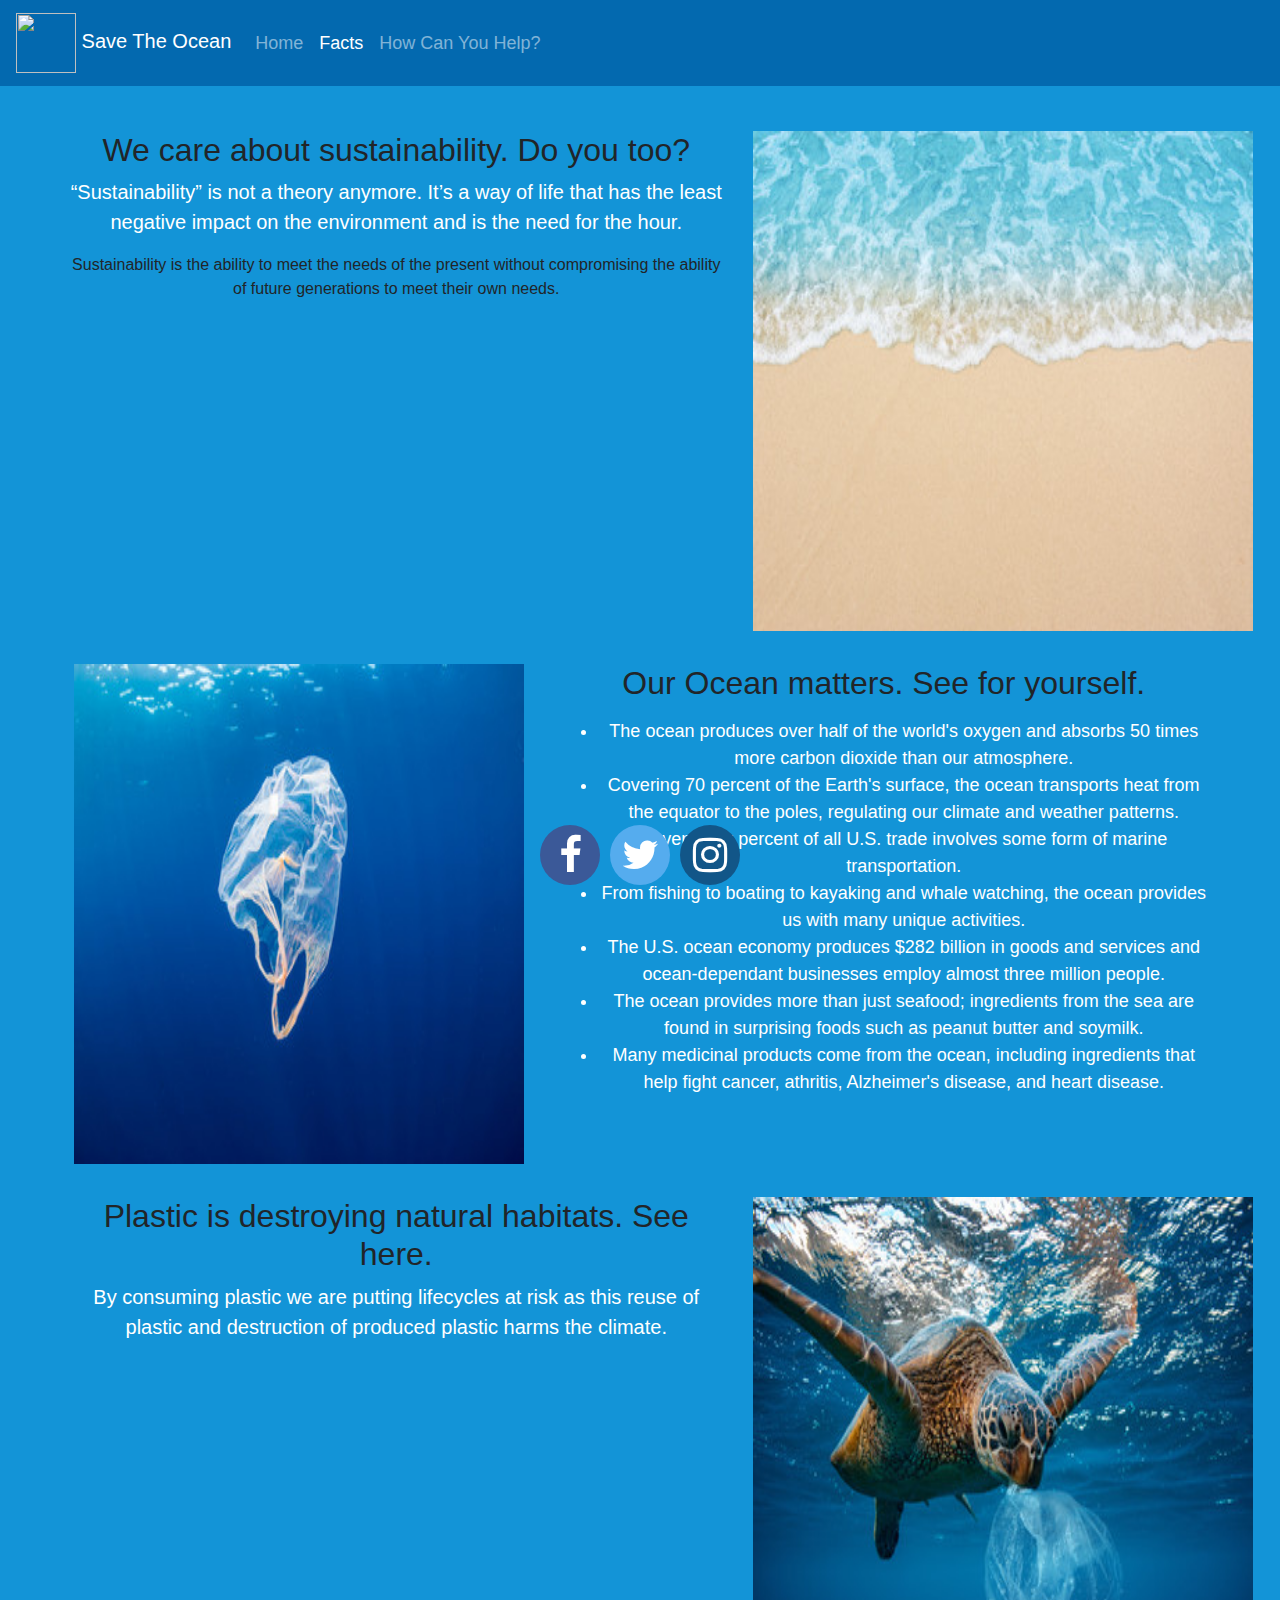
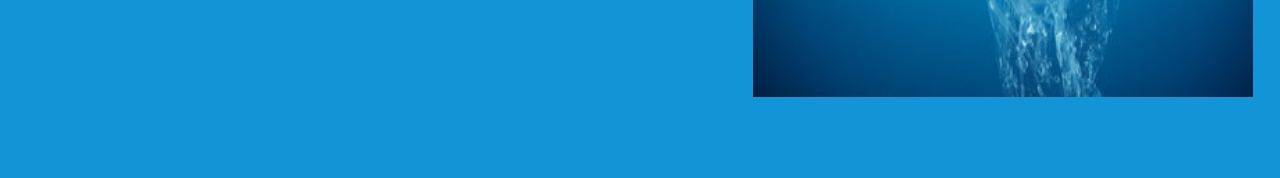
==== about.html @ bc9bf471 "Updating pages info" ====
<!DOCTYPE html>
<html>
 <head>
  <meta charset="utf-8" />
  <meta http-equiv="X-UA-Compatible" content="IE=edge">
  <meta name="viewport" content="width=device-width, initial-scale=1">

   <head>
    <title> About page </title>
    <!--a link for the social media images -->
    <link rel="stylesheet" href="https://cdnjs.cloudflare.com/ajax/libs/font-awesome/4.7.0/css/font-awesome.min.css">
    <link rel="stylesheet" href="https://stackpath.bootstrapcdn.com/bootstrap/4.3.1/css/bootstrap.min.css" integrity="sha384-ggOyR0iXCbMQv3Xipma34MD+dH/1fQ784/j6cY/iJTQUOhcWr7x9JvoRxT2MZw1T" crossorigin="anonymous">

    <link href="css/styles.css" rel="stylesheet">
   </head>
   <body>
     <nav class="navbar navbar-expand-md navbar-dark fixed-top" style="background-color: #0369AF;">
      <a class="navbar-brand" href="index.html">
        <img class="turtleicon" src="https://image.flaticon.com/icons/svg/744/744852.svg">
        Save The Ocean
      </a>
      <button class="navbar-toggler" type="button" data-toggle="collapse" data-target="#navbarsExampleDefault" aria-controls="navbarsExampleDefault" aria-expanded="false" aria-label="Toggle navigation">
        <span class="navbar-toggler-icon"></span>
      </button>
      <div class="collapse navbar-collapse" id="navbarsExampleDefault">
        <ul class="navbar-nav mr-auto">
          <li class="nav-item ">
            <a class="nav-link" href="index.html">Home </a>
          </li>
          <li class="nav-item active">
            <a class="nav-link" href="about.html">Facts<span class="sr-only">(current)</span></a>
          </li>
          <li class="nav-item">
            <a class="nav-link" href="howcanyouhelp.html">How Can You Help?</a>
          </li>
         </ul>
       </div>
      </nav>

     <main class="factmain" role="main">

         <div class="container marketing">

           <div class="row">
             <hr class="featurette-divider">

             <div class="row featurette">
               <div class="col-md-7">
                 <h2 class="featurette-heading">We care about sustainability. Do you too?</h2>
                 <p class="lead">“Sustainability” is not a theory anymore. It’s a way of life that has the least negative impact on the environment and is the need for the hour.
                 </p>
                 <div class="accordion" id="accordionExample">
                   <div id="collapseOne" class="collapse show" aria-labelledby="headingOne" data-parent="#accordionExample">
                     <div class="">
                       Sustainability is the ability to meet the needs of the present without compromising the ability of future generations to meet their own needs.
                     </div>
                   </div>
                 </div>
               </div>
               <div class="col-md-5">
                 <img src="images/oceanbeach.jpg" width="500" height="500" preserveAspectRatio="xMidYMid slice" focusable="false"></img>
               </div>
             </div>
             <hr class="featurette-divider">
            <div class="row featurette">
              <div class="col-md-7 order-md-2">
                <h2 class="featurette-heading">Our Ocean matters. See for yourself.</h2>
                <p class="lead">
                  <ul>
                    <li>The ocean produces over half of the world's oxygen and absorbs 50 times more carbon dioxide than our atmosphere.</li>
                    <li>Covering 70 percent of the Earth's surface, the ocean transports heat from the equator to the poles, regulating our climate and weather patterns.</li>
                    <li>Seventy-six percent of all U.S. trade involves some form of marine transportation.</li>
                    <li>From fishing to boating to kayaking and whale watching, the ocean provides us with many unique activities.</li>
                    <li>The U.S. ocean economy produces $282 billion in goods and services and ocean-dependant businesses employ almost three million people.</li>
                    <li>The ocean provides more than just seafood; ingredients from the sea are found in surprising foods such as peanut butter and soymilk.</li>
                    <li>Many medicinal products come from the ocean, including ingredients that help fight cancer, athritis, Alzheimer's disease, and heart disease.</li>
                  </ul>
                </p>
              </div>
              <div class="col-md-5 order-md-1">
                <img src="images/plasticbag.jpg" width="450" height="500" preserveAspectRatio="xMidYMid slice" focusable="false"></img>
              </div>
            </div>
            <hr class="featurette-divider">
            <div class="row featurette">
              <div class="col-md-7">
                <h2 class="featurette-heading">Plastic is destroying natural habitats. See here.</h2>
                <p class="lead">By consuming plastic we are putting lifecycles at risk as this reuse of plastic and destruction of produced plastic harms the climate.</p>
              </div>
              <div class="col-md-5">
                <img src="images/turtle plastic.jpg" width="500" height="500" preserveAspectRatio="xMidYMid slice" focusable="false"></img>
              </div>
            </div>
            <hr class="featurette-divider">
          </div>
        </div>
      </main>
      </div>
      </div>
      <script src="https://code.jquery.com/jquery-3.3.1.slim.min.js" integrity="sha384-q8i/X+965DzO0rT7abK41JStQIAqVgRVzpbzo5smXKp4YfRvH+8abtTE1Pi6jizo" crossorigin="anonymous"></script>
      <script>window.jQuery || document.write('<script src="../../assets/js/vendor/jquery-slim.min.js"><\/script>')</script>
      <script src="https://getbootstrap.com/docs/4.1/assets/js/vendor/popper.min.js"></script>
      <script src="https://getbootstrap.com/docs/4.1/dist/js/bootstrap.min.js"></script>
    </body>
    <footer>
      <span class="socialmedia">
        <a href="https://www.facebook.com/codefirstgirls/" class="fa fa-facebook"></a>
        <a href="https://twitter.com/CodeFirstGirls" class="fa fa-twitter"></a>
        <a href="https://www.instagram.com/codefirstgirls/" class="fa fa-instagram"></a>
      </span>
    </footer>


 </html>
---- css/styles.css ----
body {
    margin: 0;
    font-family: -apple-system,BlinkMacSystemFont,"Segoe UI",Roboto,"Helvetica Neue",Arial,"Noto Sans",sans-serif,"Apple Color Emoji","Segoe UI Emoji","Segoe UI Symbol","Noto Color Emoji";
    font-size: 1rem;
    font-weight: 400;
    line-height: 1.5;
    color: #212529;
    text-align: left;
    background-color:#1394D7;
    padding-top: 3rem;
    padding-bottom: 3rem;

}



article, aside, figcaption, figure, footer, header, hgroup, main, nav, section {
    display: block;
}

.factmain {
  padding-top: 50px;
}

footer {
  position: fixed;
left: 0;
bottom: 0;
width: 100%;
background: rgba(76, 175, 80, 0.3)
color: white;
text-align: center;
}

*, ::after, ::before {
    box-sizing: border-box;
}

ol {
  margin-block-start: 1em;
  margin-block-end: 1em;
  margin-inline-start: 0px;
  margin-inline-end: 0px;
  padding-inline-start: 40px;
}

.container {
    width: 100%;
    padding-right: 15px;
    padding-left: 15px;
    margin-right: auto;
    margin-left: auto;
  text-align: center;



}

.carousel {
  margin-bottom: 2rem;
  position: relative;

}

rect[Attributes Style] {
    width: 100%;
    height: 100%;
    fill: rgb(119, 119, 119);
}

.bd-placeholder-img {
    font-size: 1.125rem;
    text-anchor: middle;
    -webkit-user-select: none;
    -moz-user-select: none;
    -ms-user-select: none;
    user-select: none;
}

.carousel-item {

  height:32rem;
  position: relative;
  display: none;
  float: left;
  width: 100%;
  margin-right: -100%;
  -webkit-backface-visibility: hidden;
  backface-visibility: hidden;
  transition: -webkit-transform .6s ease-in-out;
  transition: transform .6s ease-in-out;
  transition: transform .6s ease-in-out,-webkit-transform .6s ease-in-out;
}


.carousel-caption {


    position: absolute;
    right: 15%;
    bottom: 20px;
    left: 15%;
    z-index: 10;
    padding-top: 25px;
    padding-bottom: 20px;
    color: #fff;
    text-align: center;
}

.carousel-indicators {
    position: absolute;
    right: 0;
    bottom: 0;
    left: 0;
    z-index: 15;
    display: -ms-flexbox;
    display: flex;
    -ms-flex-pack: center;
    justify-content: center;
    padding-left: 0;
    margin-right: 15%;
    margin-left: 15%;
    list-style: none;
}

h1{
  font-size:2.5rem;
  font-weight: 500;
  line-height: 1.2;
  color: white;

}

h2{
  text-align: center;

}

p {
    display: block;
    margin-block-start: 1em;
    margin-block-end: 1em;
    margin-inline-start: 0px;
    margin-inline-end: 0px;
    color: white;
    margin-top: 0;
    margin-bottom: 1rem;
}

ul {
  color: white;
  font-size: 18px;
}



.toprow {
  margin-right: 0rem;
}

.headerstart {
  color: white;
}

.quote {
  text-align: center;
  color: white;
  padding-bottom: 50px;
}

.socialmedia {
  display: flex;
  justify-content: center;
  text-align: center;
  margin: 10px;
}

.fa {
  padding: 10px;
  font-size: 40px;
  width: 60px;
  text-align: center;
  text-decoration: none;
  border-radius: 50%;
  margin: 5px 5px;
  opacity: 1;
}

.fa:hover {
    opacity: 0.7;
}

.fa-facebook {
  background: #3B5998;
  color: white;
}

.fa-twitter {
  background: #55ACEE;
  color: white;
}

.fa-instagram {
    background: #125688;
    color: white;
  }

.turtleicon {
  width: 60px;
  height: 60px;
}

.warning {
  width: 170px;
  height:170px;
}

.sustain {
  width: 200px;
  height: 200px;
}

.turtlepic {
  width: 200px;
  height: 200px;
  -webkit-transform: rotate(270deg);
 -moz-transform: rotate(270deg);
 -o-transform: rotate(270deg);
 -ms-transform: rotate(270deg);
 transform: rotate(270deg);
}

.turtleicon:hover, #drag1:hover {
  /* Start the shake animation and make the animation last for 0.5 seconds */
  animation: shake 0.5s;

  /* When the animation is finished, start again */
  animation-iteration-count: infinite;
}

@keyframes shake {
  0% { transform: translate(1px, 1px) rotate(0deg); }
  10% { transform: translate(-1px, -2px) rotate(-1deg); }
  20% { transform: translate(-3px, 0px) rotate(1deg); }
  30% { transform: translate(3px, 2px) rotate(0deg); }
  40% { transform: translate(1px, -1px) rotate(1deg); }
  50% { transform: translate(-1px, 2px) rotate(-1deg); }
  60% { transform: translate(-3px, 1px) rotate(0deg); }
  70% { transform: translate(3px, 1px) rotate(-1deg); }
  80% { transform: translate(-1px, -1px) rotate(1deg); }
  90% { transform: translate(1px, 2px) rotate(0deg); }
  100% { transform: translate(1px, -2px) rotate(-1deg); }
}

.eventinfo {
  display: flex;
  flex-direction: row;
  justify-content: space-around;
  padding-top: 10px;
  padding-left: 50px;
  padding-right: 50px;
}

.eventinfo p {
  font-size: 1.25em;
}

#eventitem {
  padding: 20px;
  padding-top: 50px;
  margin: 10px;
  display: flex;
  flex-direction: column;
  text-align: center;
}

.how {
  text-align: center;
  padding: 10px;
  margin: 10px;
  padding-top: 50px;
}

.brighton {
  width:300px;
  height:300px;
  object-fit:cover;
  display: block;

}

.infotext {
  position: relative;
  width: 100%;
}


.overlay {
  position: absolute;
  top: 0;
  bottom: 0;
  left: 0;
  right: 0;
  height: 100%;
  width: 100%;
  opacity: 0;
  transition: .5s ease;
  background-color: #1394D7;
}

.infotext:hover .overlay {
  opacity: 1;
}

.text {
  color: black;
  font-size: 18px;
  position: absolute;
  height: 100%;
  width: 90%;
  top: 50%;
  left: 50%;
  -webkit-transform: translate(-50%, -50%);
  -ms-transform: translate(-50%, -50%);
  transform: translate(-50%, -50%);
  text-align: left;

}


.modal-header {
  text-align: center;
}

.signup {
  display: flex;
  justify-content: center;

  padding-bottom: 70px;
  font-size: 5000em;
}


.dragndrop {
  padding-top: 50px;
  padding-left: 30px;
  padding-right: 30px;
  display: flex;
  flex-direction: column;
  align-items: center;
}

.dragndrop p {
  color: black;
  padding: 10px;
}

.dragndrop h1 {
  padding-top: 7px;
}


#div1, #div2 {
  float: left;
  margin: 10px;
  padding: 10px;

}

#div1 {
  background-image: url("https://image.freepik.com/free-vector/beach-cartoon-illustration_1196-552.jpg");
  width: 600px;
  height: 400px;
  display: flex;
  justify-content: center;
  align-items: flex-end;

}

#div2 {
  background-image: url("https://image.flaticon.com/icons/svg/861/861106.svg");
  width: 400px;
  height: 400px;
  display: flex;
  justify-content: center;
  align-items: center;

}

.div3 {
  display: flex;
  justify-content: space-between;

}

#drag1 {

  -webkit-transform: rotate(270deg);
 -moz-transform: rotate(270deg);
 -o-transform: rotate(270deg);
 -ms-transform: rotate(270deg);
 transform: rotate(270deg);}
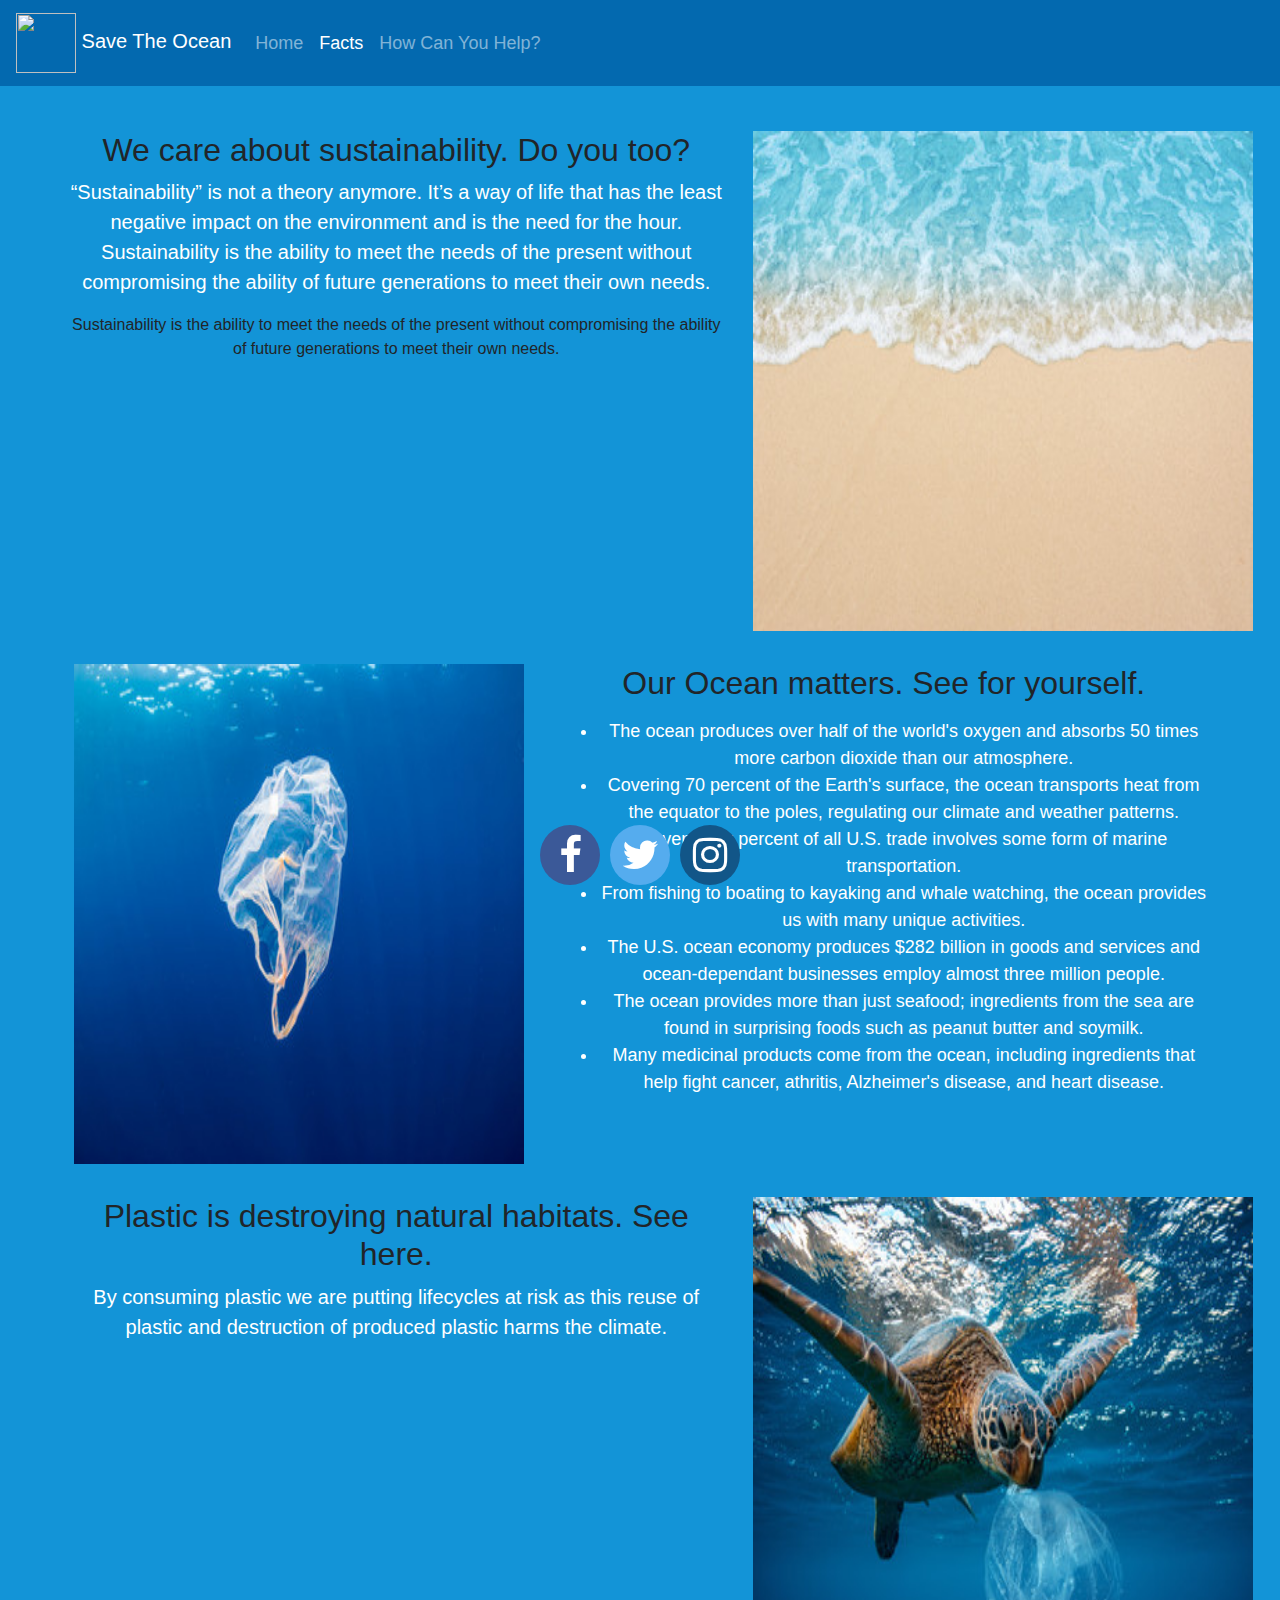
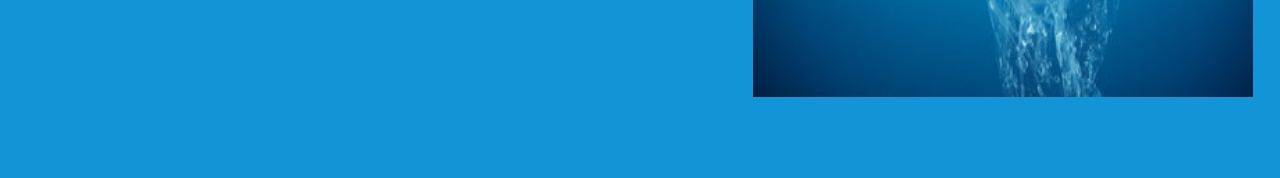
==== commit 032c9379: "Update about.html" ====
--- a/about.html
+++ b/about.html
@@ -47,7 +47,8 @@
              <div class="row featurette">
                <div class="col-md-7">
                  <h2 class="featurette-heading">We care about sustainability. Do you too?</h2>
-                 <p class="lead">“Sustainability” is not a theory anymore. It’s a way of life that has the least negative impact on the environment and is the need for the hour.
+                 <p class="lead">“Sustainability” is not a theory anymore. It’s a way of life that has the least negative impact on the environment and is the need for the hour. Sustainability is the ability to meet the needs of the present without compromising the ability of future generations to meet their own needs.
+
                  </p>
                  <div class="accordion" id="accordionExample">
                    <div id="collapseOne" class="collapse show" aria-labelledby="headingOne" data-parent="#accordionExample">
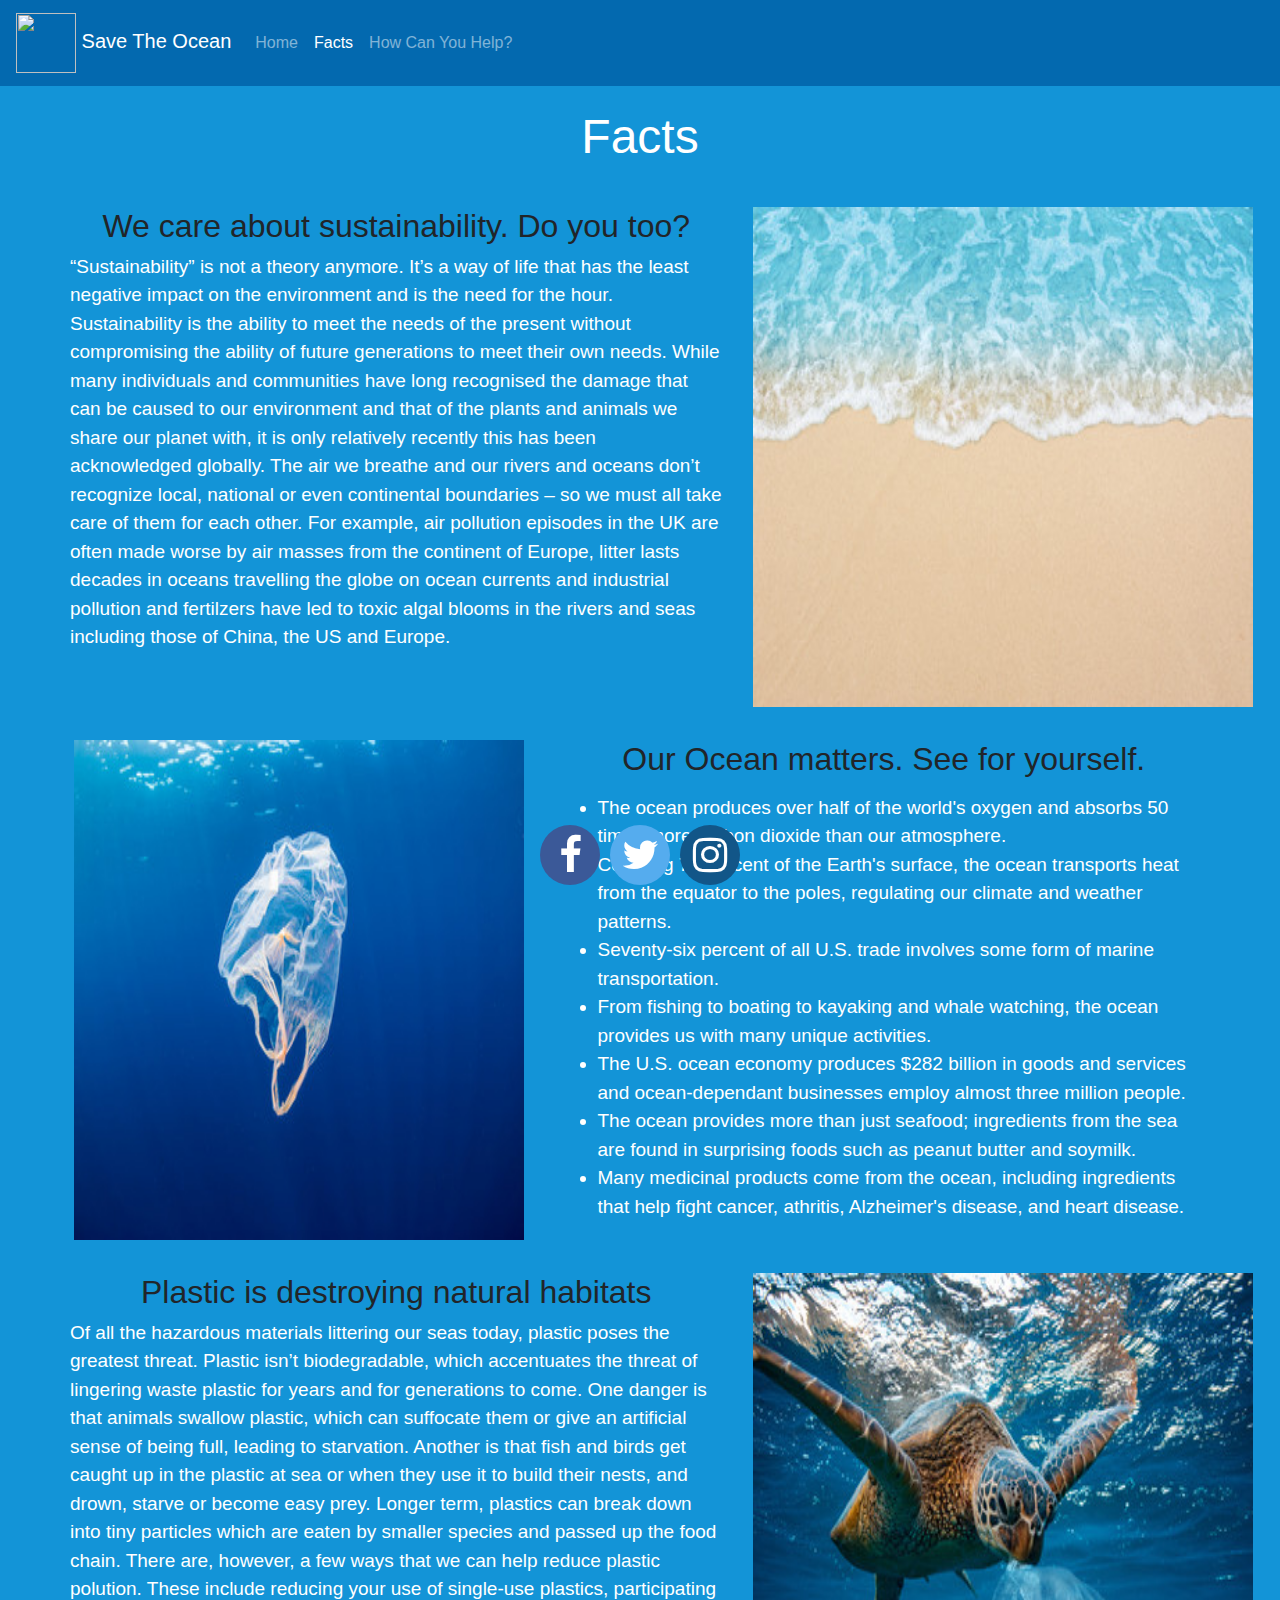
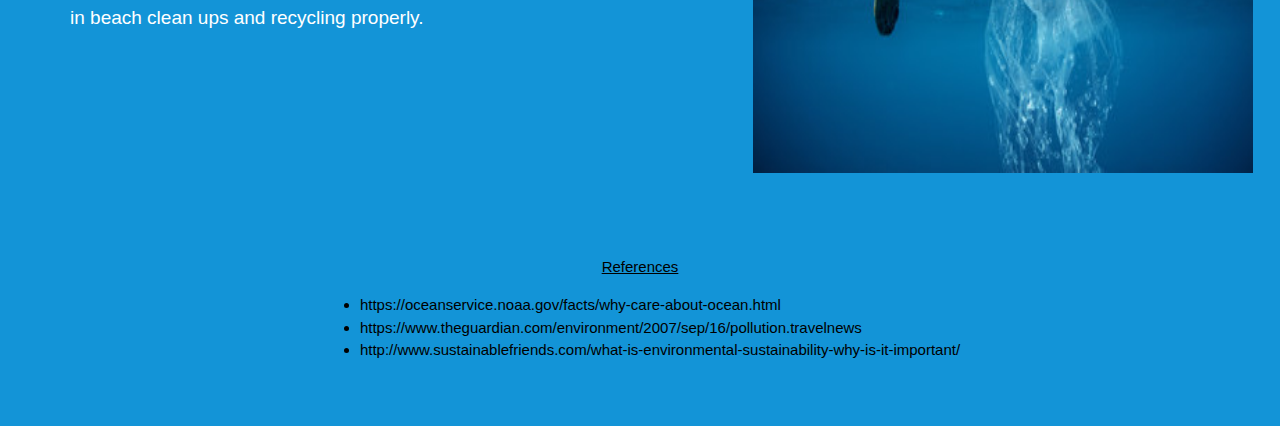
==== commit 0a41b8d7: "Editing text" ====
--- a/about.html
+++ b/about.html
@@ -36,7 +36,7 @@
          </ul>
        </div>
       </nav>
-
+      <div class=facts><h1>Facts</h1></div>
      <main class="factmain" role="main">
 
          <div class="container marketing">
@@ -48,12 +48,12 @@
                <div class="col-md-7">
                  <h2 class="featurette-heading">We care about sustainability. Do you too?</h2>
                  <p class="lead">“Sustainability” is not a theory anymore. It’s a way of life that has the least negative impact on the environment and is the need for the hour. Sustainability is the ability to meet the needs of the present without compromising the ability of future generations to meet their own needs.
-
+While many individuals and communities have long recognised the damage that can be caused to our environment and that of the plants and animals we share our planet with, it is only relatively recently this has been acknowledged globally. The air we breathe and our rivers and oceans don’t recognize local, national or even continental boundaries – so we must all take care of them for each other. For example, air pollution episodes in the UK are often made worse by air masses from the continent of Europe, litter lasts decades in oceans travelling the globe on ocean currents and industrial pollution and fertilzers have led to toxic algal blooms in the rivers and seas including those of China, the US and Europe.
                  </p>
                  <div class="accordion" id="accordionExample">
                    <div id="collapseOne" class="collapse show" aria-labelledby="headingOne" data-parent="#accordionExample">
                      <div class="">
-                       Sustainability is the ability to meet the needs of the present without compromising the ability of future generations to meet their own needs.
+
                      </div>
                    </div>
                  </div>
@@ -85,8 +85,12 @@
             <hr class="featurette-divider">
             <div class="row featurette">
               <div class="col-md-7">
-                <h2 class="featurette-heading">Plastic is destroying natural habitats. See here.</h2>
-                <p class="lead">By consuming plastic we are putting lifecycles at risk as this reuse of plastic and destruction of produced plastic harms the climate.</p>
+                <h2 class="featurette-heading">Plastic is destroying natural habitats</h2>
+                <p class="lead">Of all the hazardous materials littering our seas today, plastic poses the greatest threat. Plastic isn’t biodegradable, which accentuates the threat of lingering waste plastic for years and for generations to come.
+                  One danger is that animals swallow plastic, which can suffocate them or give an artificial sense of being full, leading to starvation. Another is that fish and birds get caught up in the plastic at sea or when they use it to build their nests, and drown, starve or become easy prey.
+                  Longer term, plastics can break down into tiny particles which are eaten by smaller species and passed up the food chain.
+                  There are, however, a few ways that we can help reduce plastic polution. These include reducing your use of single-use plastics, participating in beach clean ups and recycling properly.
+                </p>
               </div>
               <div class="col-md-5">
                 <img src="images/turtle plastic.jpg" width="500" height="500" preserveAspectRatio="xMidYMid slice" focusable="false"></img>
@@ -96,6 +100,13 @@
           </div>
         </div>
       </main>
+      <div class="references">
+        <p><u>References</u></p>
+        <ul>
+          <li>https://oceanservice.noaa.gov/facts/why-care-about-ocean.html</li>
+          <li>https://www.theguardian.com/environment/2007/sep/16/pollution.travelnews</li>
+          <li>http://www.sustainablefriends.com/what-is-environmental-sustainability-why-is-it-important/</li>
+        </ul>
       </div>
       </div>
       <script src="https://code.jquery.com/jquery-3.3.1.slim.min.js" integrity="sha384-q8i/X+965DzO0rT7abK41JStQIAqVgRVzpbzo5smXKp4YfRvH+8abtTE1Pi6jizo" crossorigin="anonymous"></script>
@@ -103,6 +114,7 @@
       <script src="https://getbootstrap.com/docs/4.1/assets/js/vendor/popper.min.js"></script>
       <script src="https://getbootstrap.com/docs/4.1/dist/js/bootstrap.min.js"></script>
     </body>
+
     <footer>
       <span class="socialmedia">
         <a href="https://www.facebook.com/codefirstgirls/" class="fa fa-facebook"></a>
--- a/css/styles.css
+++ b/css/styles.css
@@ -21,7 +21,27 @@
 }
 
 .factmain {
+  padding-top: 0px;
+
+}
+
+.facts {
+  padding-top: 60px;
+  padding-bottom: 0px;
+}
+
+.references {
+  font-size: 15px;
+  text-align: left;
+  color: black;
+  display: flex;
+  flex-direction: column;;
+  align-items: center;
   padding-top: 50px;
+}
+
+.references p {
+  color: black;
 }
 
 footer {
@@ -126,10 +146,11 @@
 }
 
 h1{
-  font-size:2.5rem;
+  font-size: 3rem;
   font-weight: 500;
   line-height: 1.2;
   color: white;
+  text-align: center;
 
 }
 
@@ -149,12 +170,16 @@
     margin-bottom: 1rem;
 }
 
-ul {
-  color: white;
-  font-size: 18px;
-}
-
-
+.factmain ul {
+  color: white;
+  font-size: 19px;
+  text-align: left;
+}
+
+.lead {
+  font-size: 19px;
+  text-align: left;
+}
 
 .toprow {
   margin-right: 0rem;
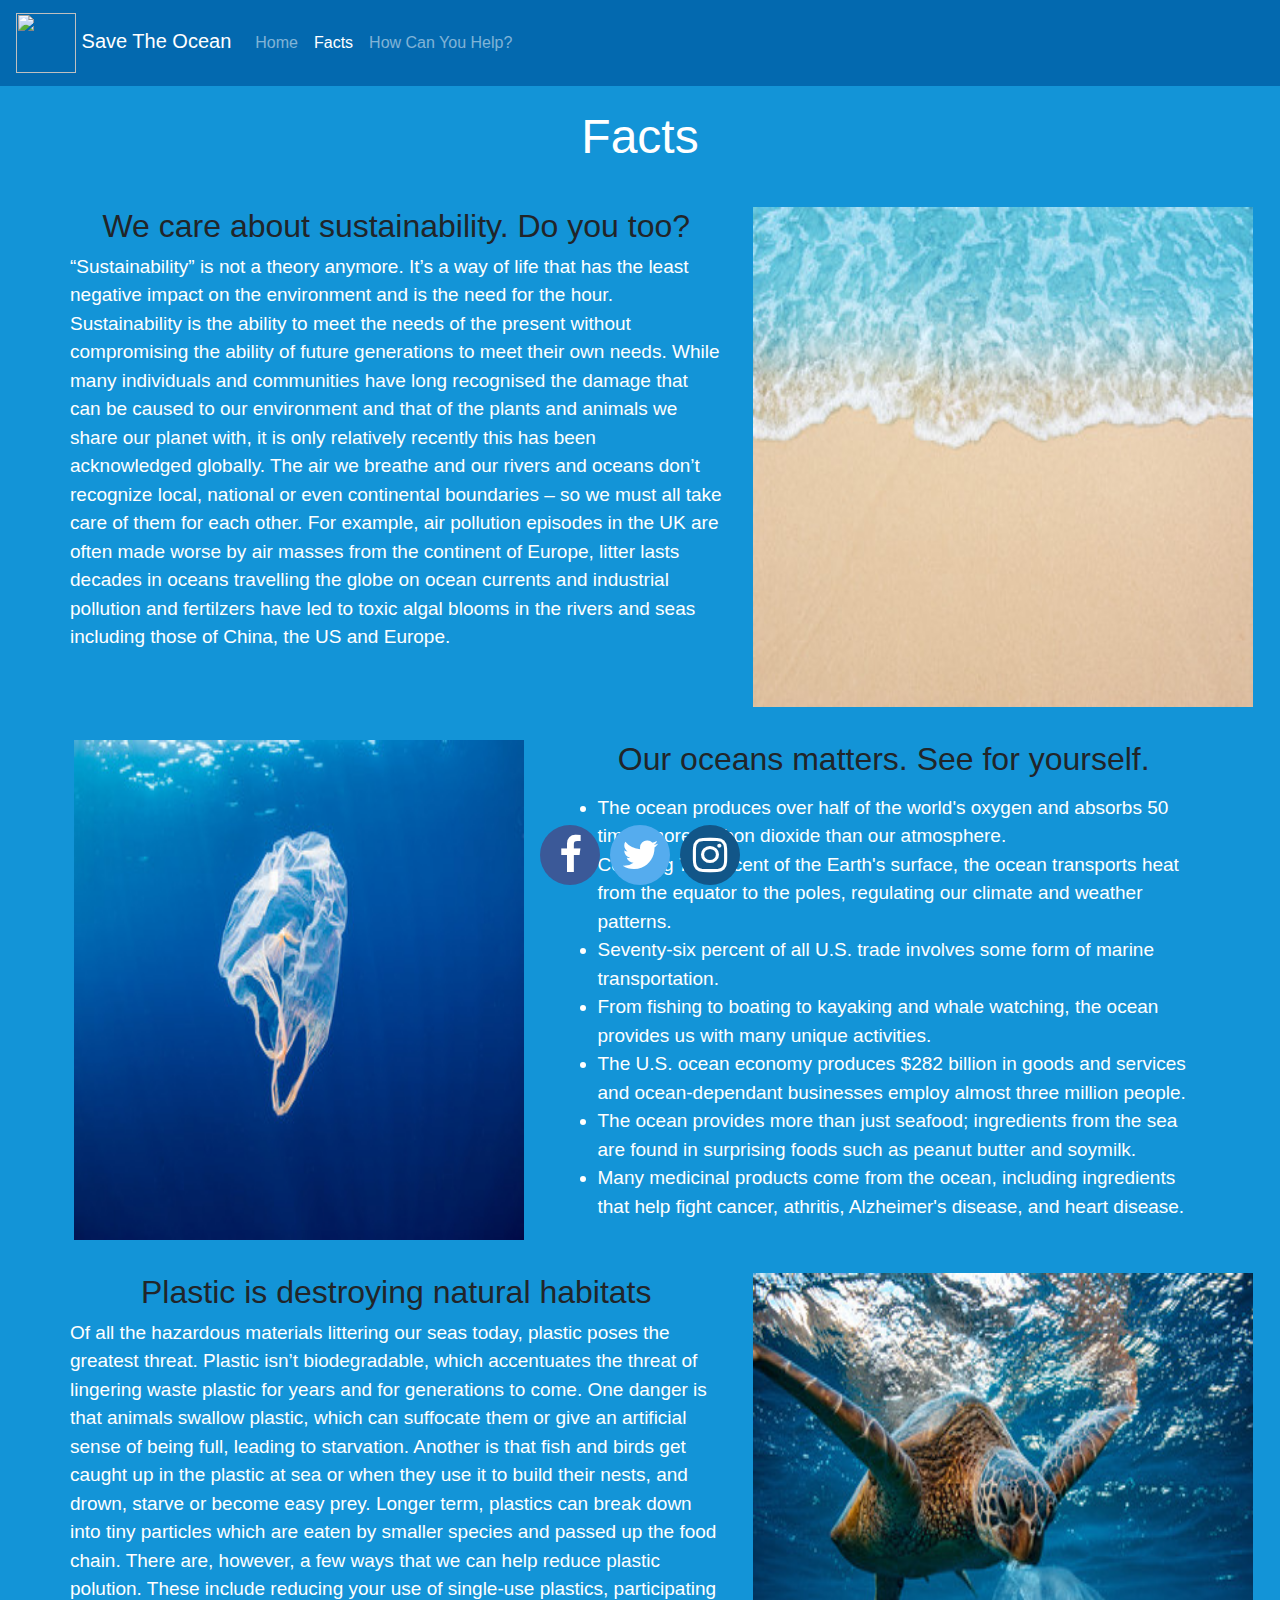
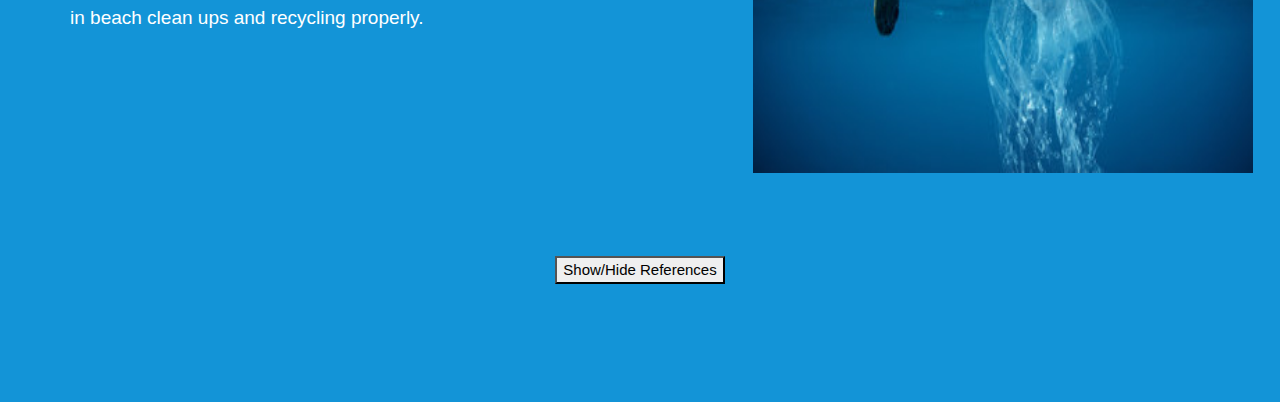
==== commit 72c1096a: "adding more animaiton" ====
--- a/about.html
+++ b/about.html
@@ -10,7 +10,7 @@
     <!--a link for the social media images -->
     <link rel="stylesheet" href="https://cdnjs.cloudflare.com/ajax/libs/font-awesome/4.7.0/css/font-awesome.min.css">
     <link rel="stylesheet" href="https://stackpath.bootstrapcdn.com/bootstrap/4.3.1/css/bootstrap.min.css" integrity="sha384-ggOyR0iXCbMQv3Xipma34MD+dH/1fQ784/j6cY/iJTQUOhcWr7x9JvoRxT2MZw1T" crossorigin="anonymous">
-
+    <script src="javascript/scripts.js"></script>
     <link href="css/styles.css" rel="stylesheet">
    </head>
    <body>
@@ -65,7 +65,7 @@
              <hr class="featurette-divider">
             <div class="row featurette">
               <div class="col-md-7 order-md-2">
-                <h2 class="featurette-heading">Our Ocean matters. See for yourself.</h2>
+                <h2 class="featurette-heading">Our oceans matters. See for yourself.</h2>
                 <p class="lead">
                   <ul>
                     <li>The ocean produces over half of the world's oxygen and absorbs 50 times more carbon dioxide than our atmosphere.</li>
@@ -101,12 +101,14 @@
         </div>
       </main>
       <div class="references">
-        <p><u>References</u></p>
+        <button onclick="myFunction()">Show/Hide References</button>
+        <div id="showhide">
         <ul>
           <li>https://oceanservice.noaa.gov/facts/why-care-about-ocean.html</li>
           <li>https://www.theguardian.com/environment/2007/sep/16/pollution.travelnews</li>
           <li>http://www.sustainablefriends.com/what-is-environmental-sustainability-why-is-it-important/</li>
         </ul>
+      </div>
       </div>
       </div>
       <script src="https://code.jquery.com/jquery-3.3.1.slim.min.js" integrity="sha384-q8i/X+965DzO0rT7abK41JStQIAqVgRVzpbzo5smXKp4YfRvH+8abtTE1Pi6jizo" crossorigin="anonymous"></script>
@@ -117,9 +119,9 @@
 
     <footer>
       <span class="socialmedia">
-        <a href="https://www.facebook.com/codefirstgirls/" class="fa fa-facebook"></a>
-        <a href="https://twitter.com/CodeFirstGirls" class="fa fa-twitter"></a>
-        <a href="https://www.instagram.com/codefirstgirls/" class="fa fa-instagram"></a>
+        <a href="https://www.facebook.com/codefirstgirls/" target="_blank" class="fa fa-facebook"></a>
+        <a href="https://twitter.com/CodeFirstGirls" target="_blank" class="fa fa-twitter"></a>
+        <a href="https://www.instagram.com/codefirstgirls/" target="_blank" class="fa fa-instagram"></a>
       </span>
     </footer>
 
--- a/css/styles.css
+++ b/css/styles.css
@@ -11,10 +11,7 @@
     background-color:#1394D7;
     padding-top: 3rem;
     padding-bottom: 3rem;
-
-}
-
-
+}
 
 article, aside, figcaption, figure, footer, header, hgroup, main, nav, section {
     display: block;
@@ -22,7 +19,6 @@
 
 .factmain {
   padding-top: 0px;
-
 }
 
 .facts {
@@ -38,10 +34,11 @@
   flex-direction: column;;
   align-items: center;
   padding-top: 50px;
-}
-
-.references p {
-  color: black;
+  padding-bottom: 50px;
+}
+
+.references button {
+  margin-bottom: 20px;
 }
 
 footer {
@@ -66,6 +63,10 @@
   padding-inline-start: 40px;
 }
 
+#showhide {
+  display: none;
+}
+
 .container {
     width: 100%;
     padding-right: 15px;
@@ -73,15 +74,11 @@
     margin-right: auto;
     margin-left: auto;
   text-align: center;
-
-
-
 }
 
 .carousel {
   margin-bottom: 2rem;
   position: relative;
-
 }
 
 rect[Attributes Style] {
@@ -100,7 +97,6 @@
 }
 
 .carousel-item {
-
   height:32rem;
   position: relative;
   display: none;
@@ -114,10 +110,7 @@
   transition: transform .6s ease-in-out,-webkit-transform .6s ease-in-out;
 }
 
-
 .carousel-caption {
-
-
     position: absolute;
     right: 15%;
     bottom: 20px;
@@ -128,6 +121,8 @@
     color: #fff;
     text-align: center;
 }
+
+
 
 .carousel-indicators {
     position: absolute;
@@ -156,7 +151,6 @@
 
 h2{
   text-align: center;
-
 }
 
 p {
@@ -251,10 +245,10 @@
   width: 200px;
   height: 200px;
   -webkit-transform: rotate(270deg);
- -moz-transform: rotate(270deg);
- -o-transform: rotate(270deg);
- -ms-transform: rotate(270deg);
- transform: rotate(270deg);
+  -moz-transform: rotate(270deg);
+  -o-transform: rotate(270deg);
+  -ms-transform: rotate(270deg);
+  transform: rotate(270deg);
 }
 
 .turtleicon:hover, #drag1:hover {
@@ -313,7 +307,6 @@
   height:300px;
   object-fit:cover;
   display: block;
-
 }
 
 .infotext {
@@ -391,7 +384,6 @@
   float: left;
   margin: 10px;
   padding: 10px;
-
 }
 
 #div1 {
@@ -401,7 +393,6 @@
   display: flex;
   justify-content: center;
   align-items: flex-end;
-
 }
 
 #div2 {
@@ -411,19 +402,30 @@
   display: flex;
   justify-content: center;
   align-items: center;
-
-}
+}
+
+#div2:hover {
+  transition: 0.70s;
+  -webkit-transition: 0.70s;
+  -moz-transition: 0.70s;
+  -ms-transition: 0.70s;
+  -o-transition: 0.70s;
+  -webkit-transform: rotate(360deg);
+  -moz-transform: rotate(360deg);
+  -o-transform: rotate(360deg);
+  -ms-transform: rotate(360deg);
+  transform: rotate(360deg);
+}
+
 
 .div3 {
   display: flex;
   justify-content: space-between;
-
 }
 
 #drag1 {
-
   -webkit-transform: rotate(270deg);
- -moz-transform: rotate(270deg);
- -o-transform: rotate(270deg);
- -ms-transform: rotate(270deg);
- transform: rotate(270deg);}
+  -moz-transform: rotate(270deg);
+  -o-transform: rotate(270deg);
+  -ms-transform: rotate(270deg);
+  transform: rotate(270deg);}
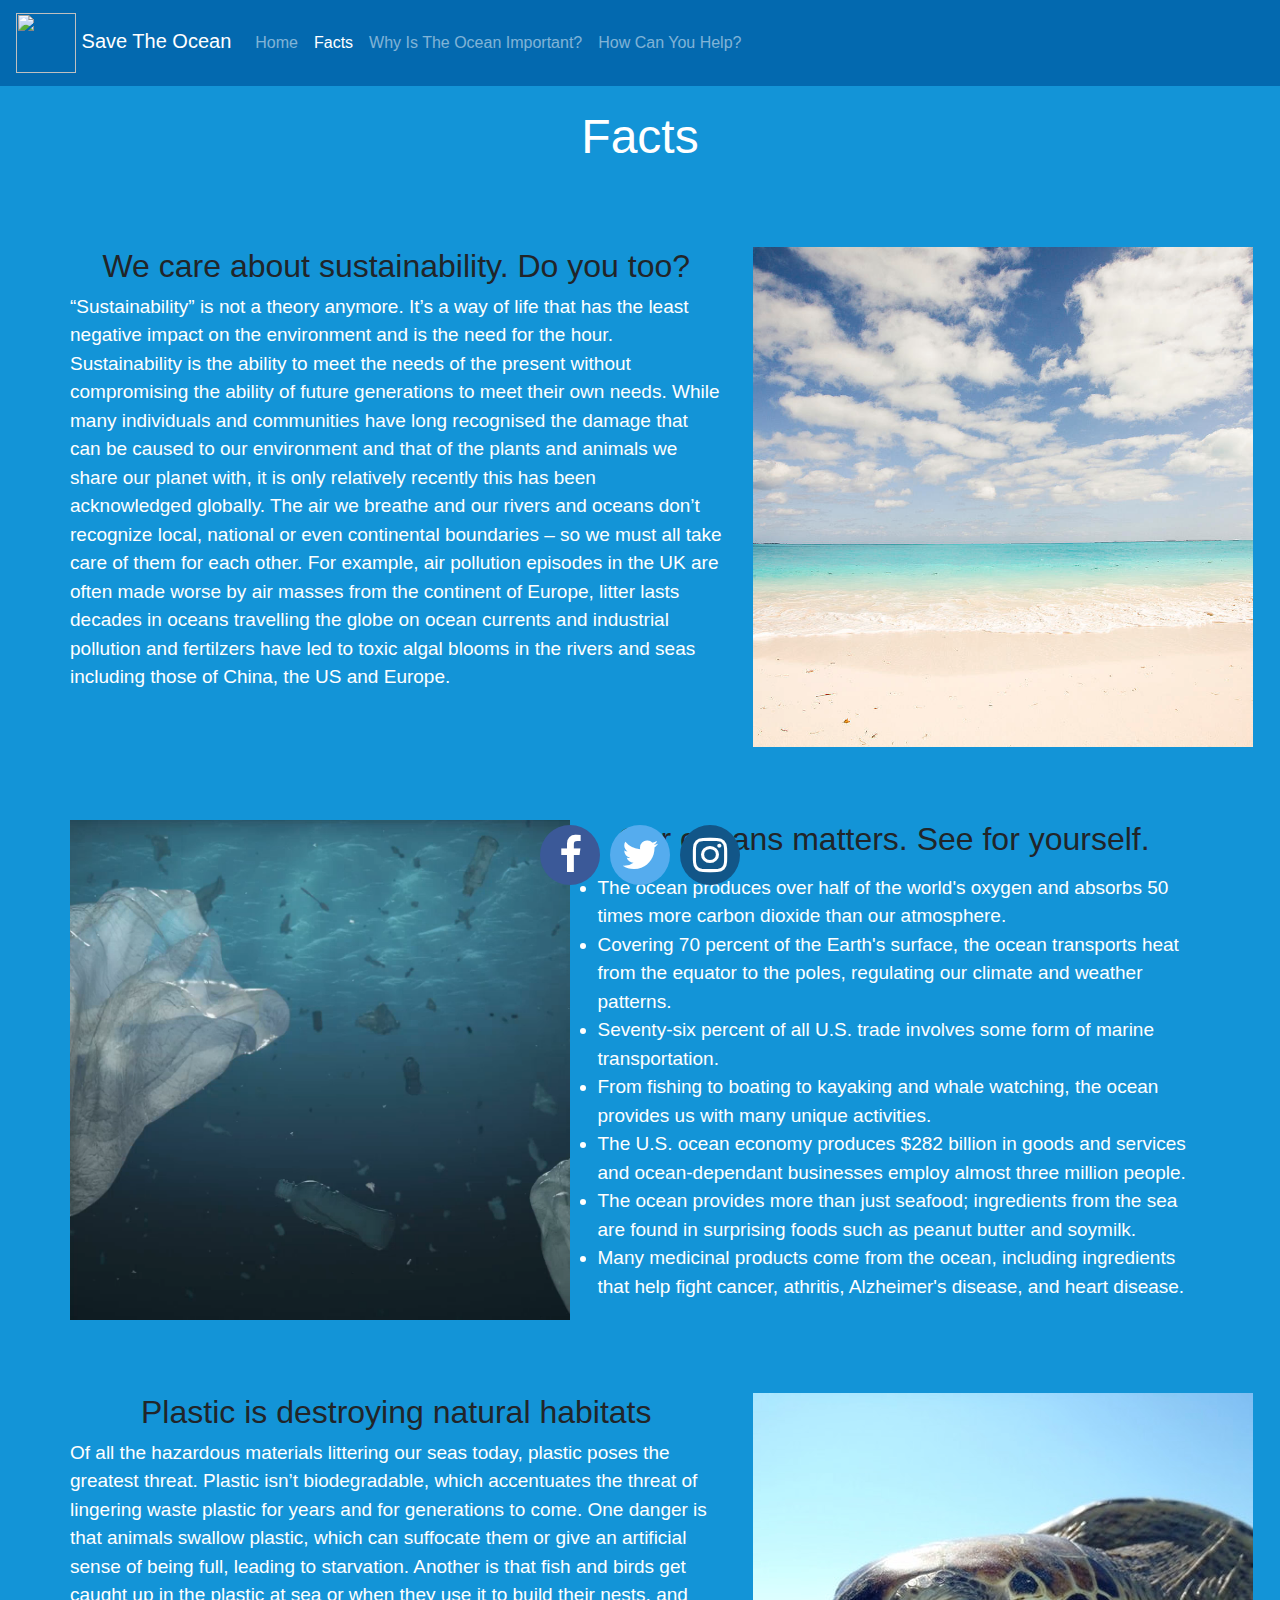
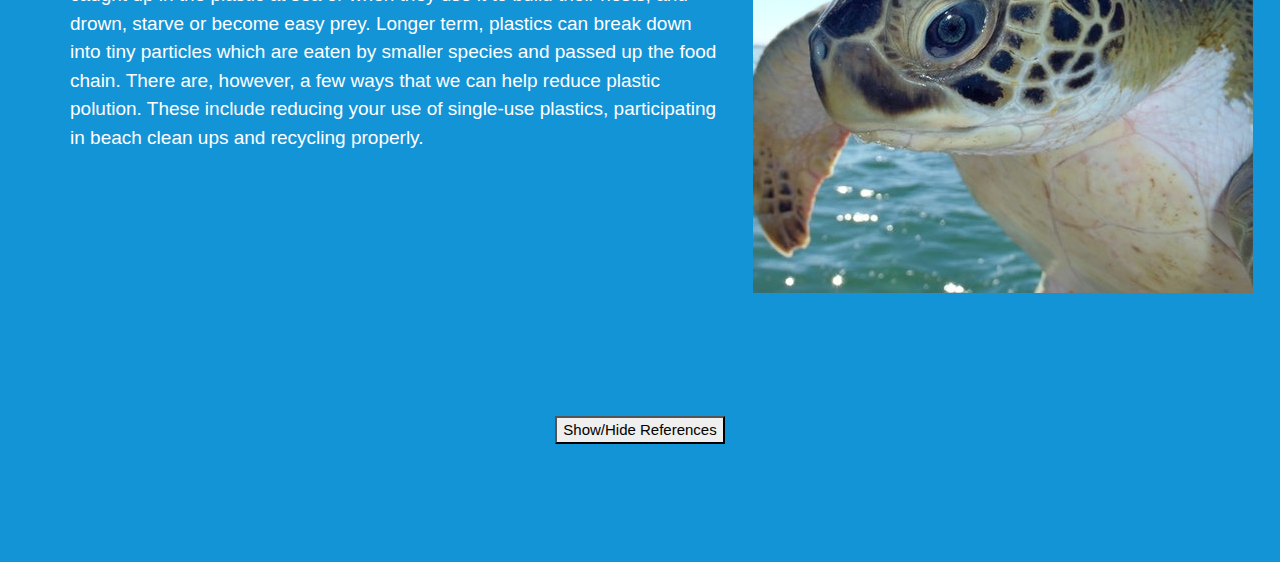
==== commit bf96c938: "amended title and nav bar" ====
--- a/about.html
+++ b/about.html
@@ -31,6 +31,9 @@
             <a class="nav-link" href="about.html">Facts<span class="sr-only">(current)</span></a>
           </li>
           <li class="nav-item">
+            <a class="nav-link" href="vishali.html"> Why Is The Ocean Important?</a>
+          </li>
+          <li class="nav-item">
             <a class="nav-link" href="howcanyouhelp.html">How Can You Help?</a>
           </li>
          </ul>
@@ -59,7 +62,7 @@
                  </div>
                </div>
                <div class="col-md-5">
-                 <img src="images/oceanbeach.jpg" width="500" height="500" preserveAspectRatio="xMidYMid slice" focusable="false"></img>
+                 <img src="images/ocean-moments-square-susan-bryant.jpg" width="500" height="500" preserveAspectRatio="xMidYMid slice" focusable="false"></img>
                </div>
              </div>
              <hr class="featurette-divider">
@@ -79,7 +82,7 @@
                 </p>
               </div>
               <div class="col-md-5 order-md-1">
-                <img src="images/plasticbag.jpg" width="450" height="500" preserveAspectRatio="xMidYMid slice" focusable="false"></img>
+                <img src="images/bag.png" width="500" height="500" preserveAspectRatio="xMidYMid slice" focusable="false"></img>
               </div>
             </div>
             <hr class="featurette-divider">
@@ -93,7 +96,7 @@
                 </p>
               </div>
               <div class="col-md-5">
-                <img src="images/turtle plastic.jpg" width="500" height="500" preserveAspectRatio="xMidYMid slice" focusable="false"></img>
+                <img src="images/Honey-Boo-Boo-Brails-photo-2011.jpg" width="500" height="500" preserveAspectRatio="xMidYMid slice" focusable="false"></img>
               </div>
             </div>
             <hr class="featurette-divider">
--- a/css/styles.css
+++ b/css/styles.css
@@ -23,7 +23,7 @@
 
 .facts {
   padding-top: 60px;
-  padding-bottom: 0px;
+  padding-bottom: 40px;
 }
 
 .references {
@@ -371,8 +371,10 @@
 }
 
 .dragndrop p {
-  color: black;
+  color: white;
   padding: 10px;
+  font-size: 1.5rem;
+  text-align: center;
 }
 
 .dragndrop h1 {
@@ -393,15 +395,20 @@
   display: flex;
   justify-content: center;
   align-items: flex-end;
+  padding:1px;
+  border:3px solid #fff;
 }
 
 #div2 {
   background-image: url("https://image.flaticon.com/icons/svg/861/861106.svg");
-  width: 400px;
-  height: 400px;
+  width: 200px;
+  height: 200px;
   display: flex;
   justify-content: center;
   align-items: center;
+  position: relative;
+  top: 200px;
+  left: 50px;
 }
 
 #div2:hover {
@@ -429,3 +436,30 @@
   -o-transform: rotate(270deg);
   -ms-transform: rotate(270deg);
   transform: rotate(270deg);}
+
+.btn-signup {
+    color: #dc3545;
+    background-color: #fff;
+    border-color: #dc3545;
+    display: inline-block;
+    font-weight: 400;
+    text-align: center;
+    vertical-align: middle;
+    -webkit-user-select: none;
+    -moz-user-select: none;
+    -ms-user-select: none;
+    user-select: none;
+    border: 1px solid transparent;
+    padding: .375rem .75rem;
+    font-size: 2rem;
+    line-height: 2.5;
+    border-radius: .25rem;
+    transition: color .15s
+  }
+
+  .clickedbottle{
+    display: none;
+  }
+  .col-md-5{
+    padding-bottom: 40px;
+    }
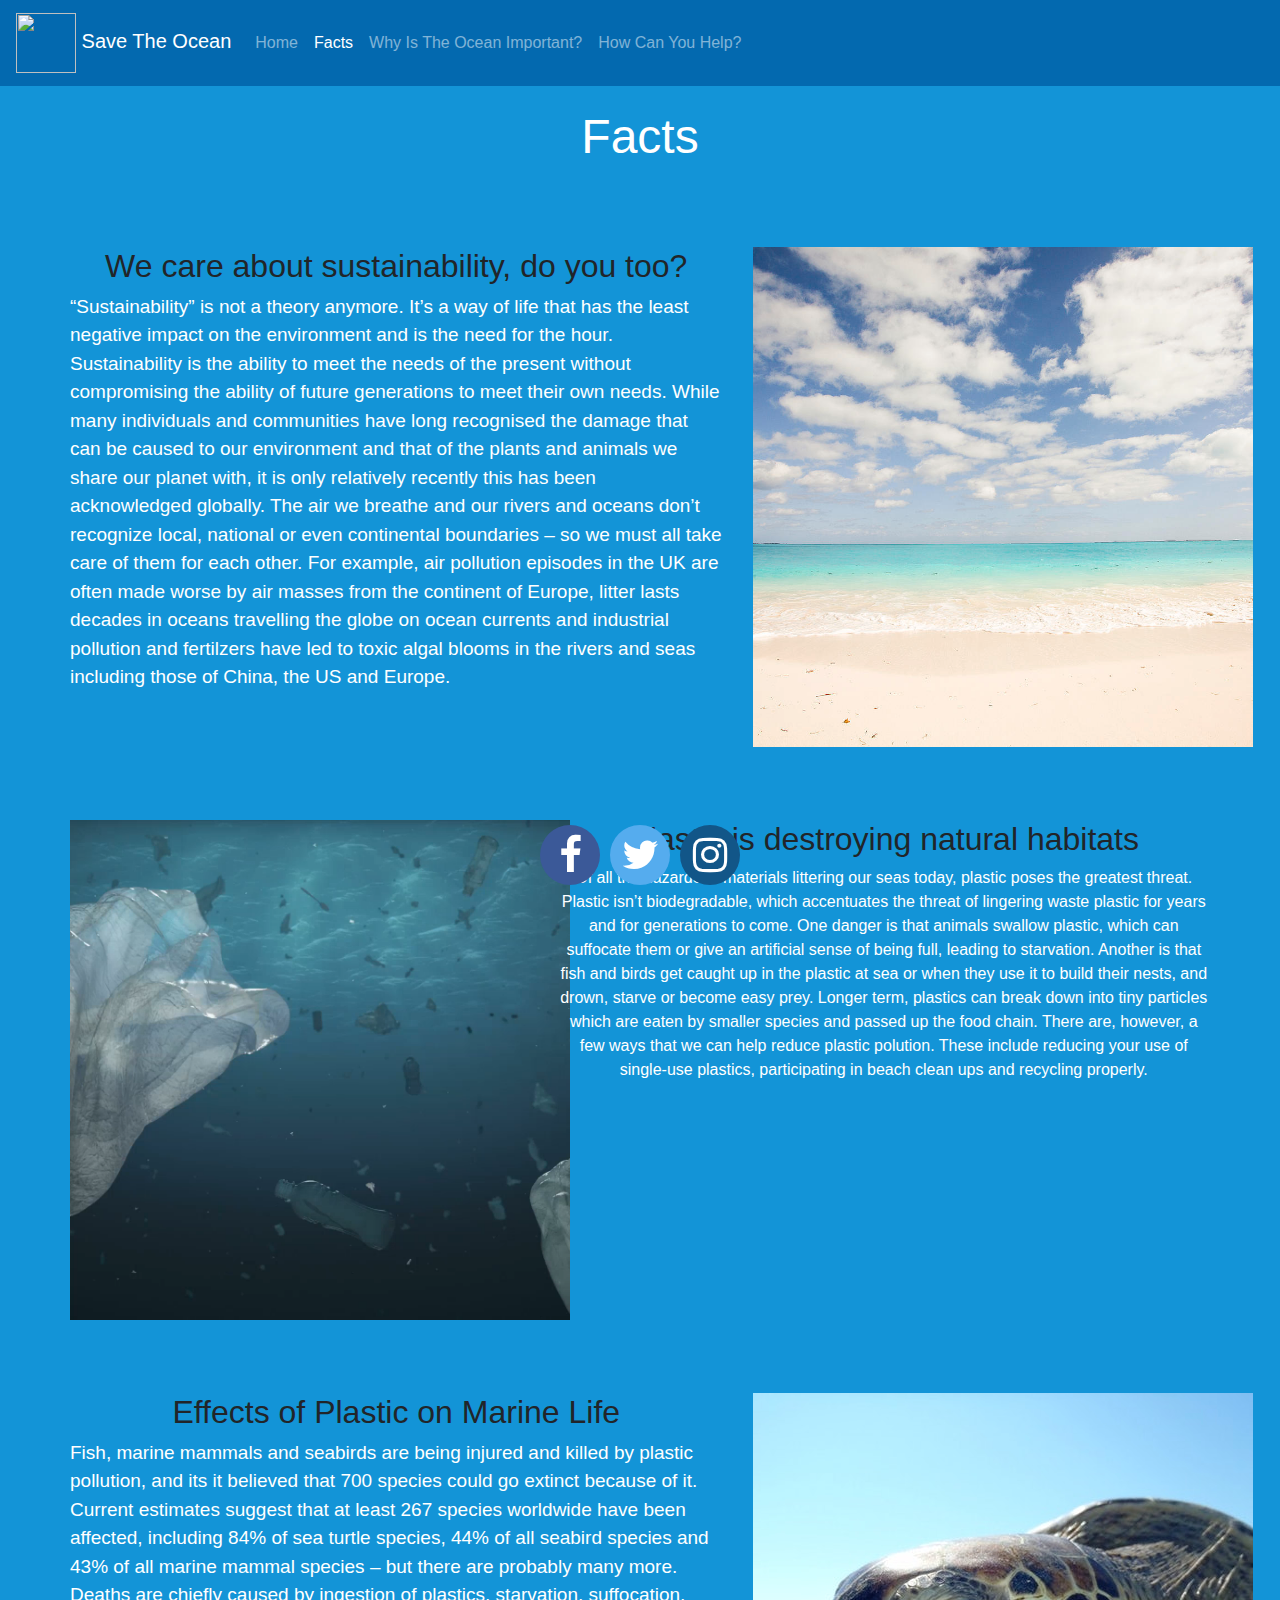
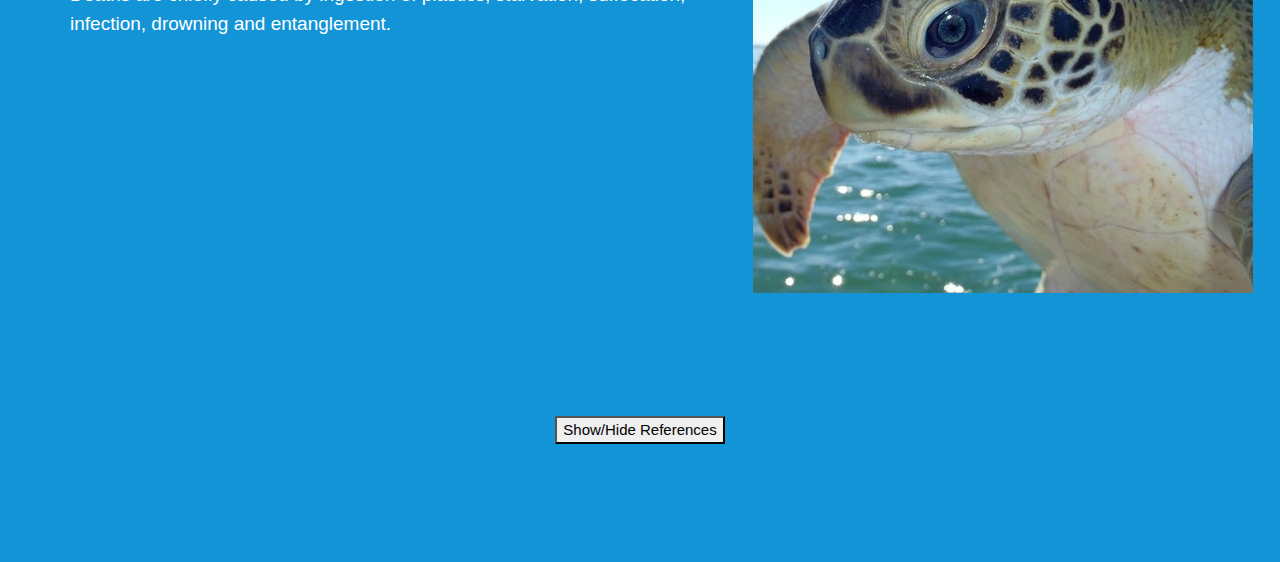
==== commit ed3a26c3: "Updated link to new page" ====
--- a/about.html
+++ b/about.html
@@ -31,7 +31,7 @@
             <a class="nav-link" href="about.html">Facts<span class="sr-only">(current)</span></a>
           </li>
           <li class="nav-item">
-            <a class="nav-link" href="vishali.html"> Why Is The Ocean Important?</a>
+            <a class="nav-link" href="WhyistheOceanimportant.html"> Why Is The Ocean Important?</a>
           </li>
           <li class="nav-item">
             <a class="nav-link" href="howcanyouhelp.html">How Can You Help?</a>
@@ -49,9 +49,9 @@
 
              <div class="row featurette">
                <div class="col-md-7">
-                 <h2 class="featurette-heading">We care about sustainability. Do you too?</h2>
+                 <h2 class="featurette-heading">We care about sustainability, do you too?</h2>
                  <p class="lead">“Sustainability” is not a theory anymore. It’s a way of life that has the least negative impact on the environment and is the need for the hour. Sustainability is the ability to meet the needs of the present without compromising the ability of future generations to meet their own needs.
-While many individuals and communities have long recognised the damage that can be caused to our environment and that of the plants and animals we share our planet with, it is only relatively recently this has been acknowledged globally. The air we breathe and our rivers and oceans don’t recognize local, national or even continental boundaries – so we must all take care of them for each other. For example, air pollution episodes in the UK are often made worse by air masses from the continent of Europe, litter lasts decades in oceans travelling the globe on ocean currents and industrial pollution and fertilzers have led to toxic algal blooms in the rivers and seas including those of China, the US and Europe.
+                   While many individuals and communities have long recognised the damage that can be caused to our environment and that of the plants and animals we share our planet with, it is only relatively recently this has been acknowledged globally. The air we breathe and our rivers and oceans don’t recognize local, national or even continental boundaries – so we must all take care of them for each other. For example, air pollution episodes in the UK are often made worse by air masses from the continent of Europe, litter lasts decades in oceans travelling the globe on ocean currents and industrial pollution and fertilzers have led to toxic algal blooms in the rivers and seas including those of China, the US and Europe.
                  </p>
                  <div class="accordion" id="accordionExample">
                    <div id="collapseOne" class="collapse show" aria-labelledby="headingOne" data-parent="#accordionExample">
@@ -67,18 +67,13 @@
              </div>
              <hr class="featurette-divider">
             <div class="row featurette">
-              <div class="col-md-7 order-md-2">
-                <h2 class="featurette-heading">Our oceans matters. See for yourself.</h2>
-                <p class="lead">
-                  <ul>
-                    <li>The ocean produces over half of the world's oxygen and absorbs 50 times more carbon dioxide than our atmosphere.</li>
-                    <li>Covering 70 percent of the Earth's surface, the ocean transports heat from the equator to the poles, regulating our climate and weather patterns.</li>
-                    <li>Seventy-six percent of all U.S. trade involves some form of marine transportation.</li>
-                    <li>From fishing to boating to kayaking and whale watching, the ocean provides us with many unique activities.</li>
-                    <li>The U.S. ocean economy produces $282 billion in goods and services and ocean-dependant businesses employ almost three million people.</li>
-                    <li>The ocean provides more than just seafood; ingredients from the sea are found in surprising foods such as peanut butter and soymilk.</li>
-                    <li>Many medicinal products come from the ocean, including ingredients that help fight cancer, athritis, Alzheimer's disease, and heart disease.</li>
-                  </ul>
+              <div class="col-md-7 order-md-5">
+                <h2 class="featurette-heading">Plastic is destroying natural habitats</h2>
+                <p class="leadright">
+                    Of all the hazardous materials littering our seas today, plastic poses the greatest threat. Plastic isn’t biodegradable, which accentuates the threat of lingering waste plastic for years and for generations to come.
+                    One danger is that animals swallow plastic, which can suffocate them or give an artificial sense of being full, leading to starvation. Another is that fish and birds get caught up in the plastic at sea or when they use it to build their nests, and drown, starve or become easy prey.
+                    Longer term, plastics can break down into tiny particles which are eaten by smaller species and passed up the food chain.
+                    There are, however, a few ways that we can help reduce plastic polution. These include reducing your use of single-use plastics, participating in beach clean ups and recycling properly.
                 </p>
               </div>
               <div class="col-md-5 order-md-1">
@@ -88,11 +83,8 @@
             <hr class="featurette-divider">
             <div class="row featurette">
               <div class="col-md-7">
-                <h2 class="featurette-heading">Plastic is destroying natural habitats</h2>
-                <p class="lead">Of all the hazardous materials littering our seas today, plastic poses the greatest threat. Plastic isn’t biodegradable, which accentuates the threat of lingering waste plastic for years and for generations to come.
-                  One danger is that animals swallow plastic, which can suffocate them or give an artificial sense of being full, leading to starvation. Another is that fish and birds get caught up in the plastic at sea or when they use it to build their nests, and drown, starve or become easy prey.
-                  Longer term, plastics can break down into tiny particles which are eaten by smaller species and passed up the food chain.
-                  There are, however, a few ways that we can help reduce plastic polution. These include reducing your use of single-use plastics, participating in beach clean ups and recycling properly.
+                <h2 class="featurette-heading">Effects of Plastic on Marine Life</h2>
+                <p class="lead">Fish, marine mammals and seabirds are being injured and killed by plastic pollution, and its it believed that 700 species could go extinct because of it. Current estimates suggest that at least 267 species worldwide have been affected, including 84% of sea turtle species, 44% of all seabird species and 43% of all marine mammal species – but there are probably many more. Deaths are chiefly caused by ingestion of plastics, starvation, suffocation, infection, drowning and entanglement.
                 </p>
               </div>
               <div class="col-md-5">
@@ -104,12 +96,13 @@
         </div>
       </main>
       <div class="references">
-        <button onclick="myFunction()">Show/Hide References</button>
+        <button onclick="myFunction()" class="buttonblue">Show/Hide References</button>
         <div id="showhide">
         <ul>
           <li>https://oceanservice.noaa.gov/facts/why-care-about-ocean.html</li>
           <li>https://www.theguardian.com/environment/2007/sep/16/pollution.travelnews</li>
           <li>http://www.sustainablefriends.com/what-is-environmental-sustainability-why-is-it-important/</li>
+          <li>https://www.azocleantech.com/article.aspx?ArticleID=729</li
         </ul>
       </div>
       </div>
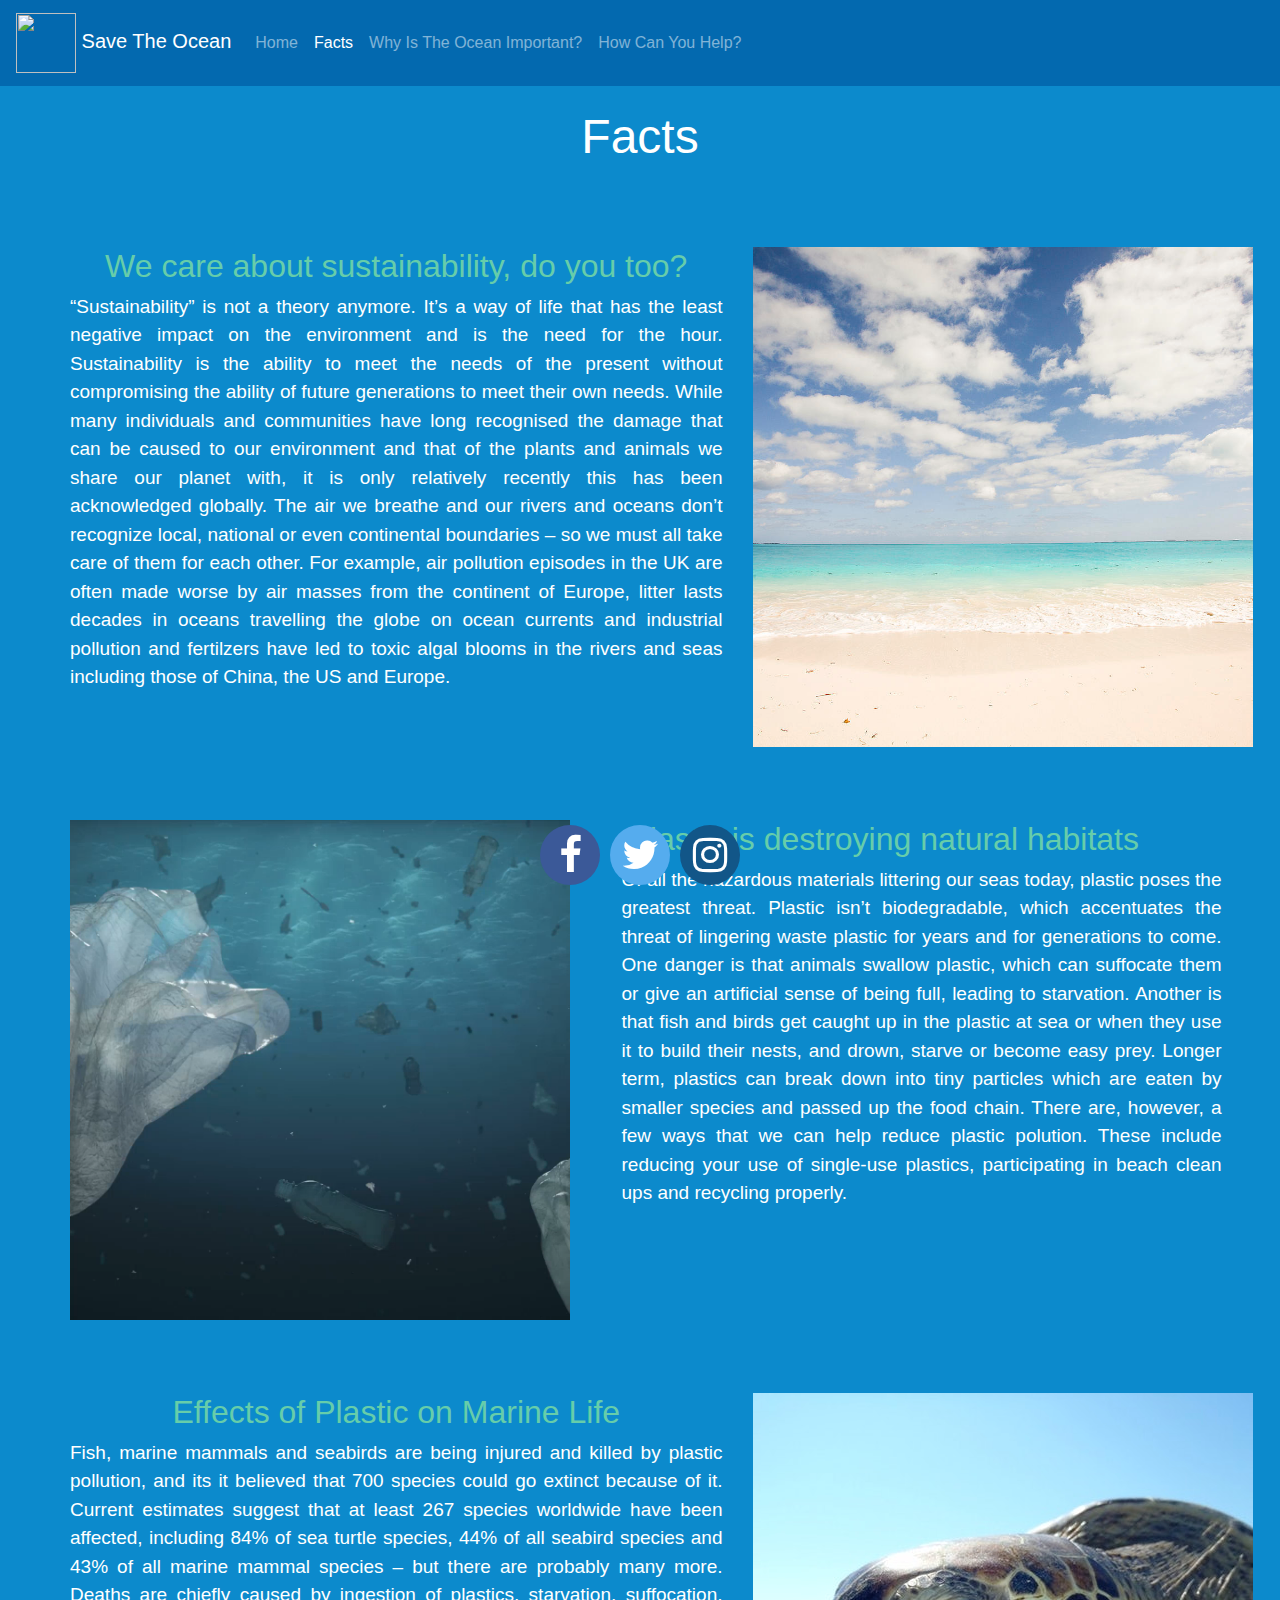
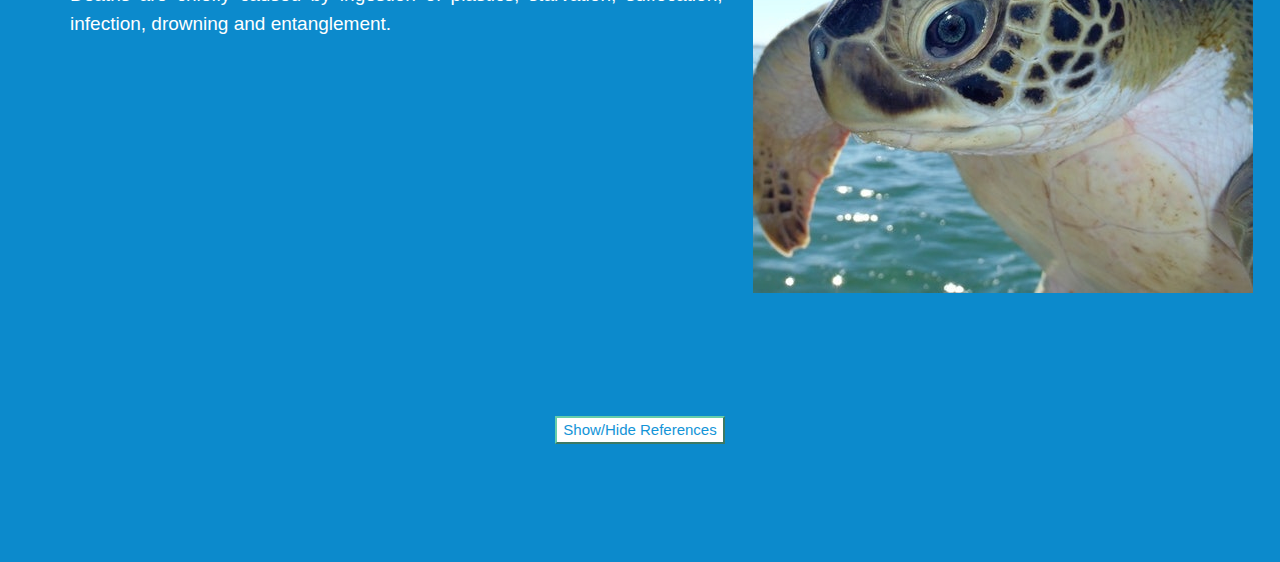
==== commit e3fc41ba: "Tidying up html and css code" ====
--- a/about.html
+++ b/about.html
@@ -1,52 +1,52 @@
 <!DOCTYPE html>
 <html>
  <head>
-  <meta charset="utf-8" />
-  <meta http-equiv="X-UA-Compatible" content="IE=edge">
-  <meta name="viewport" content="width=device-width, initial-scale=1">
+   <meta charset="utf-8" />
+   <meta http-equiv="X-UA-Compatible" content="IE=edge">
+   <meta name="viewport" content="width=device-width, initial-scale=1">
 
-   <head>
-    <title> About page </title>
-    <!--a link for the social media images -->
-    <link rel="stylesheet" href="https://cdnjs.cloudflare.com/ajax/libs/font-awesome/4.7.0/css/font-awesome.min.css">
-    <link rel="stylesheet" href="https://stackpath.bootstrapcdn.com/bootstrap/4.3.1/css/bootstrap.min.css" integrity="sha384-ggOyR0iXCbMQv3Xipma34MD+dH/1fQ784/j6cY/iJTQUOhcWr7x9JvoRxT2MZw1T" crossorigin="anonymous">
-    <script src="javascript/scripts.js"></script>
-    <link href="css/styles.css" rel="stylesheet">
-   </head>
+   <title> About page </title>
+
+   <!--a link for the social media images -->
+   <link rel="stylesheet" href="https://cdnjs.cloudflare.com/ajax/libs/font-awesome/4.7.0/css/font-awesome.min.css">
+   <link rel="stylesheet" href="https://stackpath.bootstrapcdn.com/bootstrap/4.3.1/css/bootstrap.min.css" integrity="sha384-ggOyR0iXCbMQv3Xipma34MD+dH/1fQ784/j6cY/iJTQUOhcWr7x9JvoRxT2MZw1T" crossorigin="anonymous">
+   <script src="javascript/scripts.js"></script>
+   <link href="css/styles.css" rel="stylesheet">
+ </head>
+
    <body>
      <nav class="navbar navbar-expand-md navbar-dark fixed-top" style="background-color: #0369AF;">
-      <a class="navbar-brand" href="index.html">
-        <img class="turtleicon" src="https://image.flaticon.com/icons/svg/744/744852.svg">
-        Save The Ocean
-      </a>
-      <button class="navbar-toggler" type="button" data-toggle="collapse" data-target="#navbarsExampleDefault" aria-controls="navbarsExampleDefault" aria-expanded="false" aria-label="Toggle navigation">
-        <span class="navbar-toggler-icon"></span>
-      </button>
-      <div class="collapse navbar-collapse" id="navbarsExampleDefault">
-        <ul class="navbar-nav mr-auto">
-          <li class="nav-item ">
-            <a class="nav-link" href="index.html">Home </a>
-          </li>
-          <li class="nav-item active">
-            <a class="nav-link" href="about.html">Facts<span class="sr-only">(current)</span></a>
-          </li>
-          <li class="nav-item">
-            <a class="nav-link" href="WhyistheOceanimportant.html"> Why Is The Ocean Important?</a>
-          </li>
-          <li class="nav-item">
-            <a class="nav-link" href="howcanyouhelp.html">How Can You Help?</a>
-          </li>
+       <a class="navbar-brand" href="index.html">
+         <img class="turtleicon" src="https://image.flaticon.com/icons/svg/744/744852.svg">
+         Save The Ocean
+       </a>
+       <button class="navbar-toggler" type="button" data-toggle="collapse" data-target="#navbarsExampleDefault" aria-controls="navbarsExampleDefault" aria-expanded="false" aria-label="Toggle navigation">
+         <span class="navbar-toggler-icon"></span>
+       </button>
+       <div class="collapse navbar-collapse" id="navbarsExampleDefault">
+         <ul class="navbar-nav mr-auto">
+           <li class="nav-item ">
+             <a class="nav-link" href="index.html">Home </a>
+           </li>
+           <li class="nav-item active">
+             <a class="nav-link" href="about.html">Facts<span class="sr-only">(current)</span></a>
+           </li>
+           <li class="nav-item">
+             <a class="nav-link" href="WhyistheOceanimportant.html"> Why Is The Ocean Important?</a>
+           </li>
+           <li class="nav-item">
+             <a class="nav-link" href="howcanyouhelp.html">How Can You Help?</a>
+           </li>
          </ul>
        </div>
-      </nav>
-      <div class=facts><h1>Facts</h1></div>
+     </nav>
+
+     <div class=facts><h1>Facts</h1></div>
+
      <main class="factmain" role="main">
-
-         <div class="container marketing">
-
-           <div class="row">
-             <hr class="featurette-divider">
-
+       <div class="container marketing">
+         <div class="row">
+           <hr class="featurette-divider">
              <div class="row featurette">
                <div class="col-md-7">
                  <h2 class="featurette-heading">We care about sustainability, do you too?</h2>
@@ -55,9 +55,6 @@
                  </p>
                  <div class="accordion" id="accordionExample">
                    <div id="collapseOne" class="collapse show" aria-labelledby="headingOne" data-parent="#accordionExample">
-                     <div class="">
-
-                     </div>
                    </div>
                  </div>
                </div>
@@ -66,60 +63,62 @@
                </div>
              </div>
              <hr class="featurette-divider">
-            <div class="row featurette">
-              <div class="col-md-7 order-md-5">
-                <h2 class="featurette-heading">Plastic is destroying natural habitats</h2>
-                <p class="leadright">
-                    Of all the hazardous materials littering our seas today, plastic poses the greatest threat. Plastic isn’t biodegradable, which accentuates the threat of lingering waste plastic for years and for generations to come.
-                    One danger is that animals swallow plastic, which can suffocate them or give an artificial sense of being full, leading to starvation. Another is that fish and birds get caught up in the plastic at sea or when they use it to build their nests, and drown, starve or become easy prey.
-                    Longer term, plastics can break down into tiny particles which are eaten by smaller species and passed up the food chain.
-                    There are, however, a few ways that we can help reduce plastic polution. These include reducing your use of single-use plastics, participating in beach clean ups and recycling properly.
-                </p>
-              </div>
-              <div class="col-md-5 order-md-1">
-                <img src="images/bag.png" width="500" height="500" preserveAspectRatio="xMidYMid slice" focusable="false"></img>
-              </div>
-            </div>
-            <hr class="featurette-divider">
-            <div class="row featurette">
-              <div class="col-md-7">
-                <h2 class="featurette-heading">Effects of Plastic on Marine Life</h2>
-                <p class="lead">Fish, marine mammals and seabirds are being injured and killed by plastic pollution, and its it believed that 700 species could go extinct because of it. Current estimates suggest that at least 267 species worldwide have been affected, including 84% of sea turtle species, 44% of all seabird species and 43% of all marine mammal species – but there are probably many more. Deaths are chiefly caused by ingestion of plastics, starvation, suffocation, infection, drowning and entanglement.
-                </p>
-              </div>
-              <div class="col-md-5">
-                <img src="images/Honey-Boo-Boo-Brails-photo-2011.jpg" width="500" height="500" preserveAspectRatio="xMidYMid slice" focusable="false"></img>
-              </div>
-            </div>
-            <hr class="featurette-divider">
-          </div>
-        </div>
-      </main>
-      <div class="references">
-        <button onclick="myFunction()" class="buttonblue">Show/Hide References</button>
-        <div id="showhide">
-        <ul>
-          <li>https://oceanservice.noaa.gov/facts/why-care-about-ocean.html</li>
-          <li>https://www.theguardian.com/environment/2007/sep/16/pollution.travelnews</li>
-          <li>http://www.sustainablefriends.com/what-is-environmental-sustainability-why-is-it-important/</li>
-          <li>https://www.azocleantech.com/article.aspx?ArticleID=729</li
-        </ul>
-      </div>
-      </div>
-      </div>
-      <script src="https://code.jquery.com/jquery-3.3.1.slim.min.js" integrity="sha384-q8i/X+965DzO0rT7abK41JStQIAqVgRVzpbzo5smXKp4YfRvH+8abtTE1Pi6jizo" crossorigin="anonymous"></script>
-      <script>window.jQuery || document.write('<script src="../../assets/js/vendor/jquery-slim.min.js"><\/script>')</script>
-      <script src="https://getbootstrap.com/docs/4.1/assets/js/vendor/popper.min.js"></script>
-      <script src="https://getbootstrap.com/docs/4.1/dist/js/bootstrap.min.js"></script>
-    </body>
+             <div class="row featurette">
+               <div class="col-md-7 order-md-5">
+                 <h2 class="featurette-heading">Plastic is destroying natural habitats</h2>
+                 <p class="leadright">
+                   Of all the hazardous materials littering our seas today, plastic poses the greatest threat. Plastic isn’t biodegradable, which accentuates the threat of lingering waste plastic for years and for generations to come.
+                   One danger is that animals swallow plastic, which can suffocate them or give an artificial sense of being full, leading to starvation. Another is that fish and birds get caught up in the plastic at sea or when they use it to build their nests, and drown, starve or become easy prey.
+                   Longer term, plastics can break down into tiny particles which are eaten by smaller species and passed up the food chain.
+                   There are, however, a few ways that we can help reduce plastic polution. These include reducing your use of single-use plastics, participating in beach clean ups and recycling properly.
+                 </p>
+               </div>
+               <div class="col-md-5 order-md-1">
+                 <img src="images/bag.png" width="500" height="500" preserveAspectRatio="xMidYMid slice" focusable="false"></img>
+               </div>
+             </div>
+             <hr class="featurette-divider">
+             <div class="row featurette">
+               <div class="col-md-7">
+                 <h2 class="featurette-heading">Effects of Plastic on Marine Life</h2>
+                 <p class="lead">
+                   Fish, marine mammals and seabirds are being injured and killed by plastic pollution, and its it believed that 700 species could go extinct because of it. Current estimates suggest that at least 267 species worldwide have been affected, including 84% of sea turtle species, 44% of all seabird species and 43% of all marine mammal species – but there are probably many more. Deaths are chiefly caused by ingestion of plastics, starvation, suffocation, infection, drowning and entanglement.
+                 </p>
+               </div>
+               <div class="col-md-5">
+                 <img src="images/Honey-Boo-Boo-Brails-photo-2011.jpg" width="500" height="500" preserveAspectRatio="xMidYMid slice" focusable="false"></img>
+               </div>
+             </div>
+             <hr class="featurette-divider">
+           </div>
+         </div>
+       </main>
 
-    <footer>
-      <span class="socialmedia">
-        <a href="https://www.facebook.com/codefirstgirls/" target="_blank" class="fa fa-facebook"></a>
-        <a href="https://twitter.com/CodeFirstGirls" target="_blank" class="fa fa-twitter"></a>
-        <a href="https://www.instagram.com/codefirstgirls/" target="_blank" class="fa fa-instagram"></a>
-      </span>
-    </footer>
+       <div class="references">
+         <button onclick="myFunction()" class="buttonblue">Show/Hide References</button>
+         <div id="showhide">
+           <ul>
+             <li>https://oceanservice.noaa.gov/facts/why-care-about-ocean.html</li>
+             <li>https://www.theguardian.com/environment/2007/sep/16/pollution.travelnews</li>
+             <li>http://www.sustainablefriends.com/what-is-environmental-sustainability-why-is-it-important/</li>
+             <li>https://www.azocleantech.com/article.aspx?ArticleID=729</li>
+           </ul>
+         </div>
+       </div>
+     </div>
+     <script src="https://code.jquery.com/jquery-3.3.1.slim.min.js" integrity="sha384-q8i/X+965DzO0rT7abK41JStQIAqVgRVzpbzo5smXKp4YfRvH+8abtTE1Pi6jizo" crossorigin="anonymous"></script>
+     <script>window.jQuery || document.write('<script src="../../assets/js/vendor/jquery-slim.min.js"><\/script>')</script>
+     <script src="https://getbootstrap.com/docs/4.1/assets/js/vendor/popper.min.js"></script>
+     <script src="https://getbootstrap.com/docs/4.1/dist/js/bootstrap.min.js"></script>
+   </body>
+
+   <footer>
+     <span class="socialmedia">
+       <a href="https://www.facebook.com/codefirstgirls/" target="_blank" class="fa fa-facebook"></a>
+       <a href="https://twitter.com/CodeFirstGirls" target="_blank" class="fa fa-twitter"></a>
+       <a href="https://www.instagram.com/codefirstgirls/" target="_blank" class="fa fa-instagram"></a>
+     </span>
+   </footer>
 
 
  </html>
--- a/css/styles.css
+++ b/css/styles.css
@@ -1,5 +1,3 @@
-
-
 body {
     margin: 0;
     font-family: -apple-system,BlinkMacSystemFont,"Segoe UI",Roboto,"Helvetica Neue",Arial,"Noto Sans",sans-serif,"Apple Color Emoji","Segoe UI Emoji","Segoe UI Symbol","Noto Color Emoji";
@@ -8,7 +6,7 @@
     line-height: 1.5;
     color: #212529;
     text-align: left;
-    background-color:#1394D7;
+    background-color:#0c8acc;
     padding-top: 3rem;
     padding-bottom: 3rem;
 }
@@ -43,12 +41,12 @@
 
 footer {
   position: fixed;
-left: 0;
-bottom: 0;
-width: 100%;
-background: rgba(76, 175, 80, 0.3)
-color: white;
-text-align: center;
+  left: 0;
+  bottom: 0;
+  width: 100%;
+  background: rgba(76, 175, 80, 0.3)
+  color: white;
+  text-align: center;
 }
 
 *, ::after, ::before {
@@ -68,11 +66,11 @@
 }
 
 .container {
-    width: 100%;
-    padding-right: 15px;
-    padding-left: 15px;
-    margin-right: auto;
-    margin-left: auto;
+  width: 100%;
+  padding-right: 15px;
+  padding-left: 15px;
+  margin-right: auto;
+  margin-left: auto;
   text-align: center;
 }
 
@@ -121,8 +119,6 @@
     color: #fff;
     text-align: center;
 }
-
-
 
 .carousel-indicators {
     position: absolute;
@@ -325,7 +321,7 @@
   width: 100%;
   opacity: 0;
   transition: .5s ease;
-  background-color: #1394D7;
+  background-color: #0c8acc;
 }
 
 .infotext:hover .overlay {
@@ -333,7 +329,7 @@
 }
 
 .text {
-  color: black;
+  color: white;
   font-size: 18px;
   position: absolute;
   height: 100%;
@@ -347,7 +343,6 @@
 
 }
 
-
 .modal-header {
   text-align: center;
 }
@@ -362,7 +357,7 @@
 
 
 .dragndrop {
-  padding-top: 50px;
+  padding-top: 40px;
   padding-left: 30px;
   padding-right: 30px;
   display: flex;
@@ -371,16 +366,27 @@
 }
 
 .dragndrop p {
-  color: white;
-  padding: 10px;
+  color: #66CDAA;
+  padding: 15px;
+  padding-left: 8px;
+  padding-right: 8px;
   font-size: 1.5rem;
   text-align: center;
 }
 
 .dragndrop h1 {
-  padding-top: 7px;
-}
-
+  font-size: 3rem;
+  padding-top: 9px;
+  padding-bottom: 10px;
+}
+
+.litter p {
+  color: white;
+}
+
+#eventitem h2 {
+  color: #66CDAA;
+}
 
 #div1, #div2 {
   float: left;
@@ -438,8 +444,8 @@
   transform: rotate(270deg);}
 
 .btn-signup {
-    color: #dc3545;
-    background-color: #fff;
+    color: white;
+    background-color: #66CDAA;
     border-color: #dc3545;
     display: inline-block;
     font-weight: 400;
@@ -450,16 +456,60 @@
     -ms-user-select: none;
     user-select: none;
     border: 1px solid transparent;
-    padding: .375rem .75rem;
+    padding: .355rem .55rem;
     font-size: 2rem;
-    line-height: 2.5;
+    line-height: 2;
     border-radius: .25rem;
     transition: color .15s
   }
 
-  .clickedbottle{
+.clickedbottle{
     display: none;
   }
-  .col-md-5{
+
+.col-md-5{
     padding-bottom: 40px;
     }
+
+.featurette-heading{
+  color: #66CDAA;
+}
+
+.lead{
+  text-align: justify;
+}
+
+.leadright{
+  text-align:justify;
+  width: 600px;
+  top margin: 0rem;
+  margin-left: 4rem;
+  margin-right:0rem;
+  margin-right: 5rem;
+  font-size: 19px;
+  font-weight: 300;
+}
+
+.buttonblue{
+  color: #1394D7;
+  background-color: white;
+  border-color: #66CDAA;
+}
+
+.textdetails{
+  text-align:justify;
+  margin-left: 10rem;
+  margin-right:10rem;
+}
+
+.easy p {
+  color: white;
+  font-size: 1.4rem;
+  padding-top: 50px;
+}
+
+
+
+ul {
+  color:#66CDAA;
+}
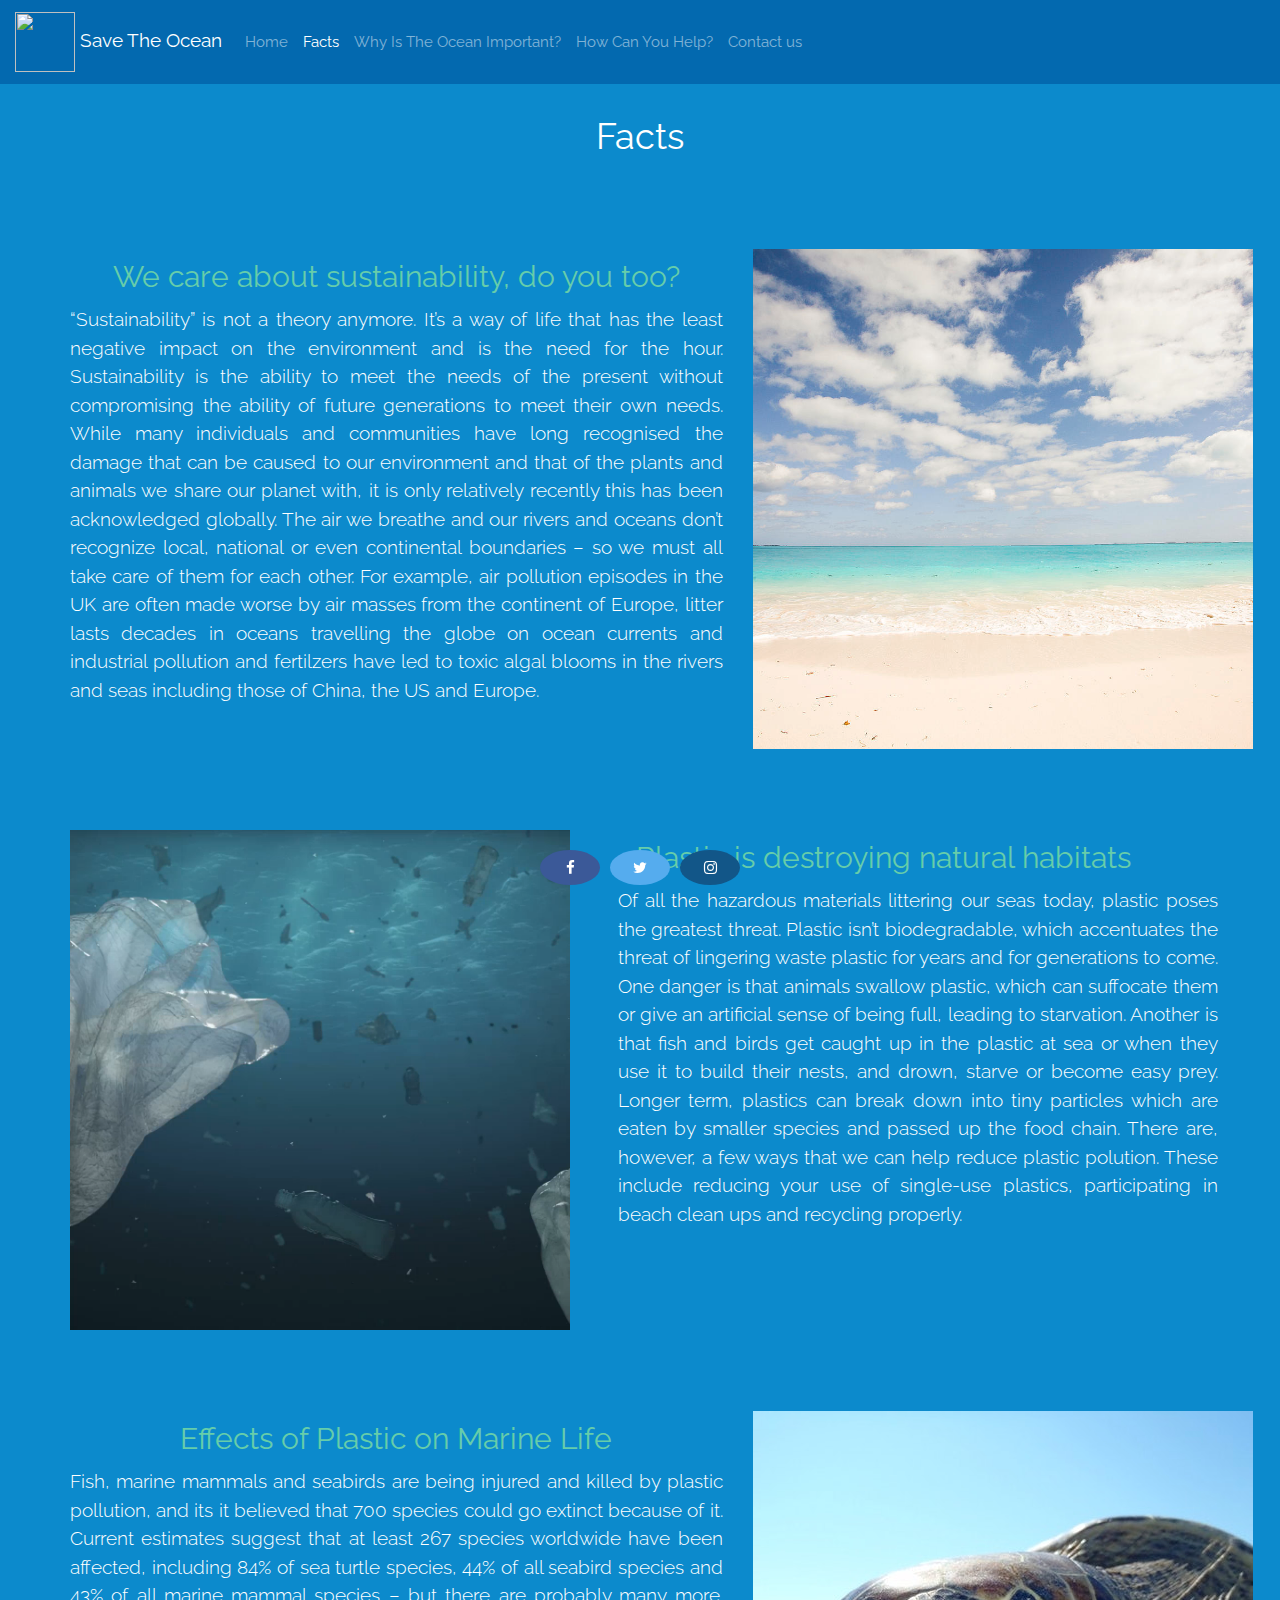
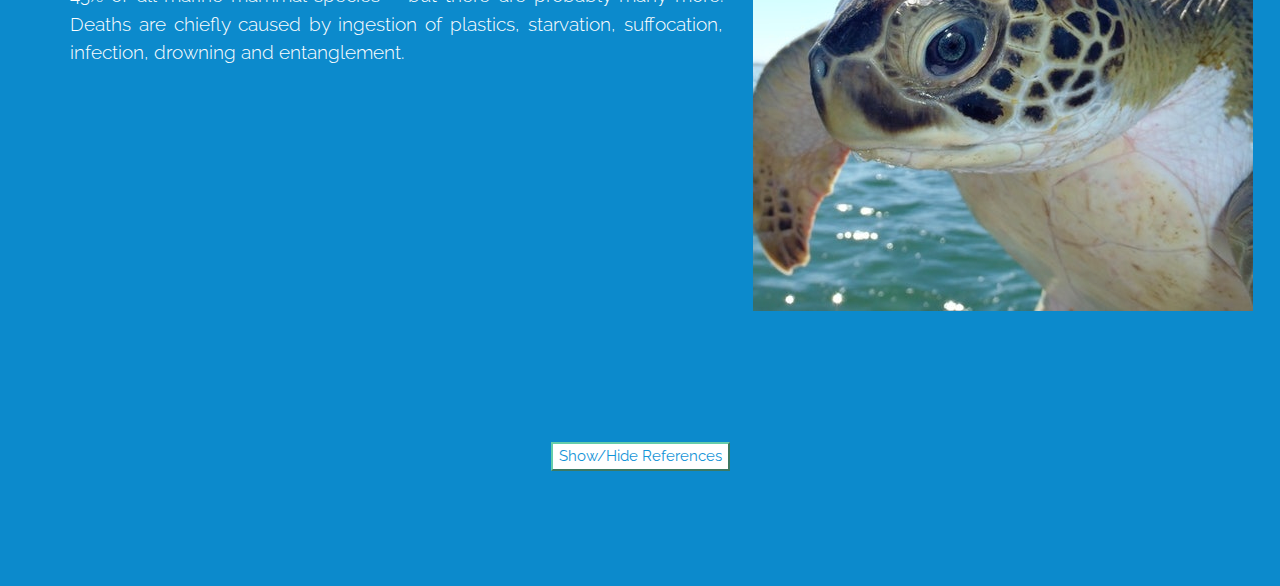
==== commit 94f7871e: "Updated font stye and nav bar" ====
--- a/about.html
+++ b/about.html
@@ -1,52 +1,55 @@
 <!DOCTYPE html>
 <html>
  <head>
-   <meta charset="utf-8" />
-   <meta http-equiv="X-UA-Compatible" content="IE=edge">
-   <meta name="viewport" content="width=device-width, initial-scale=1">
+  <meta charset="utf-8" />
+  <meta http-equiv="X-UA-Compatible" content="IE=edge">
+  <meta name="viewport" content="width=device-width, initial-scale=1">
 
-   <title> About page </title>
-
-   <!--a link for the social media images -->
-   <link rel="stylesheet" href="https://cdnjs.cloudflare.com/ajax/libs/font-awesome/4.7.0/css/font-awesome.min.css">
-   <link rel="stylesheet" href="https://stackpath.bootstrapcdn.com/bootstrap/4.3.1/css/bootstrap.min.css" integrity="sha384-ggOyR0iXCbMQv3Xipma34MD+dH/1fQ784/j6cY/iJTQUOhcWr7x9JvoRxT2MZw1T" crossorigin="anonymous">
-   <script src="javascript/scripts.js"></script>
-   <link href="css/styles.css" rel="stylesheet">
- </head>
-
+   <head>
+    <title> About page </title>
+    <!--a link for the social media images -->
+    <link rel="stylesheet" href="https://cdnjs.cloudflare.com/ajax/libs/font-awesome/4.7.0/css/font-awesome.min.css">
+    <link rel="stylesheet" href="https://stackpath.bootstrapcdn.com/bootstrap/4.3.1/css/bootstrap.min.css" integrity="sha384-ggOyR0iXCbMQv3Xipma34MD+dH/1fQ784/j6cY/iJTQUOhcWr7x9JvoRxT2MZw1T" crossorigin="anonymous">
+    <script src="javascript/scripts.js"></script>
+    <link href="css/styles.css" rel="stylesheet">
+   </head>
    <body>
      <nav class="navbar navbar-expand-md navbar-dark fixed-top" style="background-color: #0369AF;">
-       <a class="navbar-brand" href="index.html">
-         <img class="turtleicon" src="https://image.flaticon.com/icons/svg/744/744852.svg">
-         Save The Ocean
-       </a>
-       <button class="navbar-toggler" type="button" data-toggle="collapse" data-target="#navbarsExampleDefault" aria-controls="navbarsExampleDefault" aria-expanded="false" aria-label="Toggle navigation">
-         <span class="navbar-toggler-icon"></span>
-       </button>
-       <div class="collapse navbar-collapse" id="navbarsExampleDefault">
-         <ul class="navbar-nav mr-auto">
-           <li class="nav-item ">
-             <a class="nav-link" href="index.html">Home </a>
-           </li>
-           <li class="nav-item active">
-             <a class="nav-link" href="about.html">Facts<span class="sr-only">(current)</span></a>
-           </li>
-           <li class="nav-item">
-             <a class="nav-link" href="WhyistheOceanimportant.html"> Why Is The Ocean Important?</a>
-           </li>
-           <li class="nav-item">
-             <a class="nav-link" href="howcanyouhelp.html">How Can You Help?</a>
-           </li>
+      <a class="navbar-brand" href="index.html">
+        <img class="turtleicon" src="https://image.flaticon.com/icons/svg/744/744852.svg">
+        Save The Ocean
+      </a>
+      <button class="navbar-toggler" type="button" data-toggle="collapse" data-target="#navbarsExampleDefault" aria-controls="navbarsExampleDefault" aria-expanded="false" aria-label="Toggle navigation">
+        <span class="navbar-toggler-icon"></span>
+      </button>
+      <div class="collapse navbar-collapse" id="navbarsExampleDefault">
+        <ul class="navbar-nav mr-auto">
+          <li class="nav-item ">
+            <a class="nav-link" href="index.html">Home </a>
+          </li>
+          <li class="nav-item active">
+            <a class="nav-link" href="about.html">Facts<span class="sr-only">(current)</span></a>
+          </li>
+          <li class="nav-item">
+            <a class="nav-link" href="WhyistheOceanimportant.html"> Why Is The Ocean Important?</a>
+          </li>
+          <li class="nav-item">
+            <a class="nav-link" href="howcanyouhelp.html">How Can You Help?</a>
+            <li class="nav-item">
+              <a class="nav-link" href="contactus.html">Contact us</a>
+            </li>
+          </li>
          </ul>
        </div>
-     </nav>
+      </nav>
+      <div class=facts><h1>Facts</h1></div>
+     <main class="factmain" role="main">
 
-     <div class=facts><h1>Facts</h1></div>
+         <div class="container marketing">
 
-     <main class="factmain" role="main">
-       <div class="container marketing">
-         <div class="row">
-           <hr class="featurette-divider">
+           <div class="row">
+             <hr class="featurette-divider">
+
              <div class="row featurette">
                <div class="col-md-7">
                  <h2 class="featurette-heading">We care about sustainability, do you too?</h2>
@@ -55,6 +58,9 @@
                  </p>
                  <div class="accordion" id="accordionExample">
                    <div id="collapseOne" class="collapse show" aria-labelledby="headingOne" data-parent="#accordionExample">
+                     <div class="">
+
+                     </div>
                    </div>
                  </div>
                </div>
@@ -63,62 +69,67 @@
                </div>
              </div>
              <hr class="featurette-divider">
-             <div class="row featurette">
-               <div class="col-md-7 order-md-5">
-                 <h2 class="featurette-heading">Plastic is destroying natural habitats</h2>
-                 <p class="leadright">
-                   Of all the hazardous materials littering our seas today, plastic poses the greatest threat. Plastic isn’t biodegradable, which accentuates the threat of lingering waste plastic for years and for generations to come.
-                   One danger is that animals swallow plastic, which can suffocate them or give an artificial sense of being full, leading to starvation. Another is that fish and birds get caught up in the plastic at sea or when they use it to build their nests, and drown, starve or become easy prey.
-                   Longer term, plastics can break down into tiny particles which are eaten by smaller species and passed up the food chain.
-                   There are, however, a few ways that we can help reduce plastic polution. These include reducing your use of single-use plastics, participating in beach clean ups and recycling properly.
-                 </p>
-               </div>
-               <div class="col-md-5 order-md-1">
-                 <img src="images/bag.png" width="500" height="500" preserveAspectRatio="xMidYMid slice" focusable="false"></img>
-               </div>
-             </div>
-             <hr class="featurette-divider">
-             <div class="row featurette">
-               <div class="col-md-7">
-                 <h2 class="featurette-heading">Effects of Plastic on Marine Life</h2>
-                 <p class="lead">
-                   Fish, marine mammals and seabirds are being injured and killed by plastic pollution, and its it believed that 700 species could go extinct because of it. Current estimates suggest that at least 267 species worldwide have been affected, including 84% of sea turtle species, 44% of all seabird species and 43% of all marine mammal species – but there are probably many more. Deaths are chiefly caused by ingestion of plastics, starvation, suffocation, infection, drowning and entanglement.
-                 </p>
-               </div>
-               <div class="col-md-5">
-                 <img src="images/Honey-Boo-Boo-Brails-photo-2011.jpg" width="500" height="500" preserveAspectRatio="xMidYMid slice" focusable="false"></img>
-               </div>
-             </div>
-             <hr class="featurette-divider">
-           </div>
-         </div>
-       </main>
+            <div class="row featurette">
+              <div class="col-md-7 order-md-5">
+                <h2 class="featurette-heading">Plastic is destroying natural habitats</h2>
+                <p class="leadright">
+                    Of all the hazardous materials littering our seas today, plastic poses the greatest threat. Plastic isn’t biodegradable, which accentuates the threat of lingering waste plastic for years and for generations to come.
+                    One danger is that animals swallow plastic, which can suffocate them or give an artificial sense of being full, leading to starvation. Another is that fish and birds get caught up in the plastic at sea or when they use it to build their nests, and drown, starve or become easy prey.
+                    Longer term, plastics can break down into tiny particles which are eaten by smaller species and passed up the food chain.
+                    There are, however, a few ways that we can help reduce plastic polution. These include reducing your use of single-use plastics, participating in beach clean ups and recycling properly.
+                </p>
+              </div>
+              <div class="col-md-5 order-md-1">
+                <img src="images/bag.png" width="500" height="500" preserveAspectRatio="xMidYMid slice" focusable="false"></img>
+              </div>
+            </div>
+            <hr class="featurette-divider">
+            <div class="row featurette">
+              <div class="col-md-7">
+                <h2 class="featurette-heading">Effects of Plastic on Marine Life</h2>
+                <p class="lead">Fish, marine mammals and seabirds are being injured and killed by plastic pollution, and its it believed that 700 species could go extinct because of it. Current estimates suggest that at least 267 species worldwide have been affected, including 84% of sea turtle species, 44% of all seabird species and 43% of all marine mammal species – but there are probably many more. Deaths are chiefly caused by ingestion of plastics, starvation, suffocation, infection, drowning and entanglement.
+                </p>
+              </div>
+              <div class="col-md-5">
+                <img src="images/Honey-Boo-Boo-Brails-photo-2011.jpg" width="500" height="500" preserveAspectRatio="xMidYMid slice" focusable="false"></img>
+              </div>
+            </div>
+            <hr class="featurette-divider">
+          </div>
+        </div>
+      </main>
+      <div class="references">
+        <button onclick="myFunction()" class="buttonblue">Show/Hide References</button>
+        <div id="showhide">
+        <ul>
+          <li>https://oceanservice.noaa.gov/facts/why-care-about-ocean.html</li>
+          <li>https://www.theguardian.com/environment/2007/sep/16/pollution.travelnews</li>
+          <li>http://www.sustainablefriends.com/what-is-environmental-sustainability-why-is-it-important/</li>
+          <li>https://www.azocleantech.com/article.aspx?ArticleID=729</li
+        </ul>
+      </div>
+      </div>
+      </div>
+      <script src="https://code.jquery.com/jquery-3.3.1.slim.min.js" integrity="sha384-q8i/X+965DzO0rT7abK41JStQIAqVgRVzpbzo5smXKp4YfRvH+8abtTE1Pi6jizo" crossorigin="anonymous"></script>
+      <script>window.jQuery || document.write('<script src="../../assets/js/vendor/jquery-slim.min.js"><\/script>')</script>
+      <script src="https://getbootstrap.com/docs/4.1/assets/js/vendor/popper.min.js"></script>
+      <script src="https://getbootstrap.com/docs/4.1/dist/js/bootstrap.min.js"></script>
+    </body>
 
-       <div class="references">
-         <button onclick="myFunction()" class="buttonblue">Show/Hide References</button>
-         <div id="showhide">
-           <ul>
-             <li>https://oceanservice.noaa.gov/facts/why-care-about-ocean.html</li>
-             <li>https://www.theguardian.com/environment/2007/sep/16/pollution.travelnews</li>
-             <li>http://www.sustainablefriends.com/what-is-environmental-sustainability-why-is-it-important/</li>
-             <li>https://www.azocleantech.com/article.aspx?ArticleID=729</li>
-           </ul>
-         </div>
-       </div>
-     </div>
-     <script src="https://code.jquery.com/jquery-3.3.1.slim.min.js" integrity="sha384-q8i/X+965DzO0rT7abK41JStQIAqVgRVzpbzo5smXKp4YfRvH+8abtTE1Pi6jizo" crossorigin="anonymous"></script>
-     <script>window.jQuery || document.write('<script src="../../assets/js/vendor/jquery-slim.min.js"><\/script>')</script>
-     <script src="https://getbootstrap.com/docs/4.1/assets/js/vendor/popper.min.js"></script>
-     <script src="https://getbootstrap.com/docs/4.1/dist/js/bootstrap.min.js"></script>
-   </body>
+    <footer>
+      <span class="socialmedia">
+        <a href="https://www.facebook.com/codefirstgirls/" target="_blank" class="fa fa-facebook"></a>
+        <a href="https://twitter.com/CodeFirstGirls" target="_blank" class="fa fa-twitter"></a>
+        <a href="https://www.instagram.com/codefirstgirls/" target="_blank" class="fa fa-instagram"></a>
+      </span>
+    </footer>
 
-   <footer>
-     <span class="socialmedia">
-       <a href="https://www.facebook.com/codefirstgirls/" target="_blank" class="fa fa-facebook"></a>
-       <a href="https://twitter.com/CodeFirstGirls" target="_blank" class="fa fa-twitter"></a>
-       <a href="https://www.instagram.com/codefirstgirls/" target="_blank" class="fa fa-instagram"></a>
-     </span>
-   </footer>
-
-
- </html>
+    <meta charset="UTF-8">
+    <meta name="viewport" content="width=device-width, initial-scale=1">
+    <link rel="stylesheet" href="https://fonts.googleapis.com/css?family=Raleway">
+    <link rel="stylesheet" href="https://www.w3schools.com/w3css/4/w3.css">
+    <link rel="stylesheet" href="https://cdnjs.cloudflare.com/ajax/libs/font-awesome/4.7.0/css/font-awesome.min.css">
+    <style>
+    body,h1,h2,h3,h4,h5,h6 {font-family: "Raleway", sans-serif}
+    </style>
+</html>
--- a/css/styles.css
+++ b/css/styles.css
@@ -513,3 +513,7 @@
 ul {
   color:#66CDAA;
 }
+
+h4{
+  color: white;
+}
